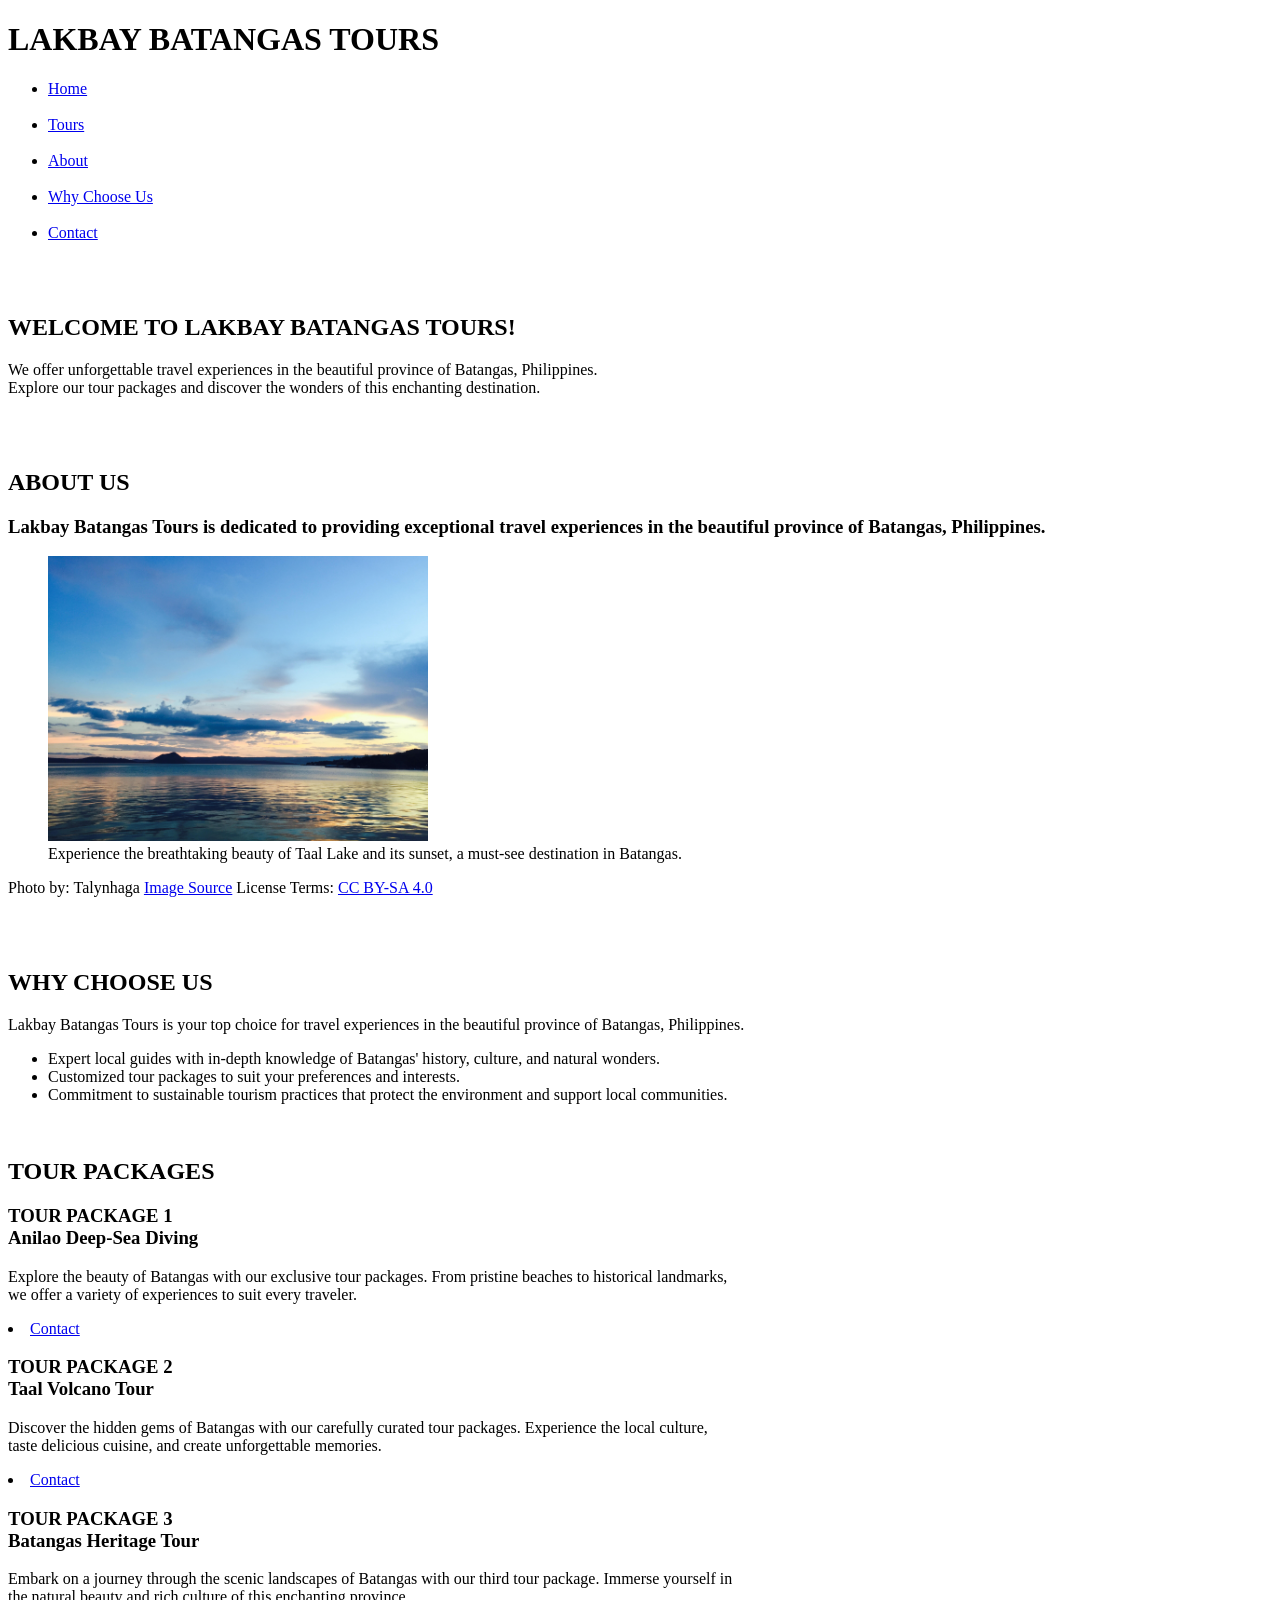
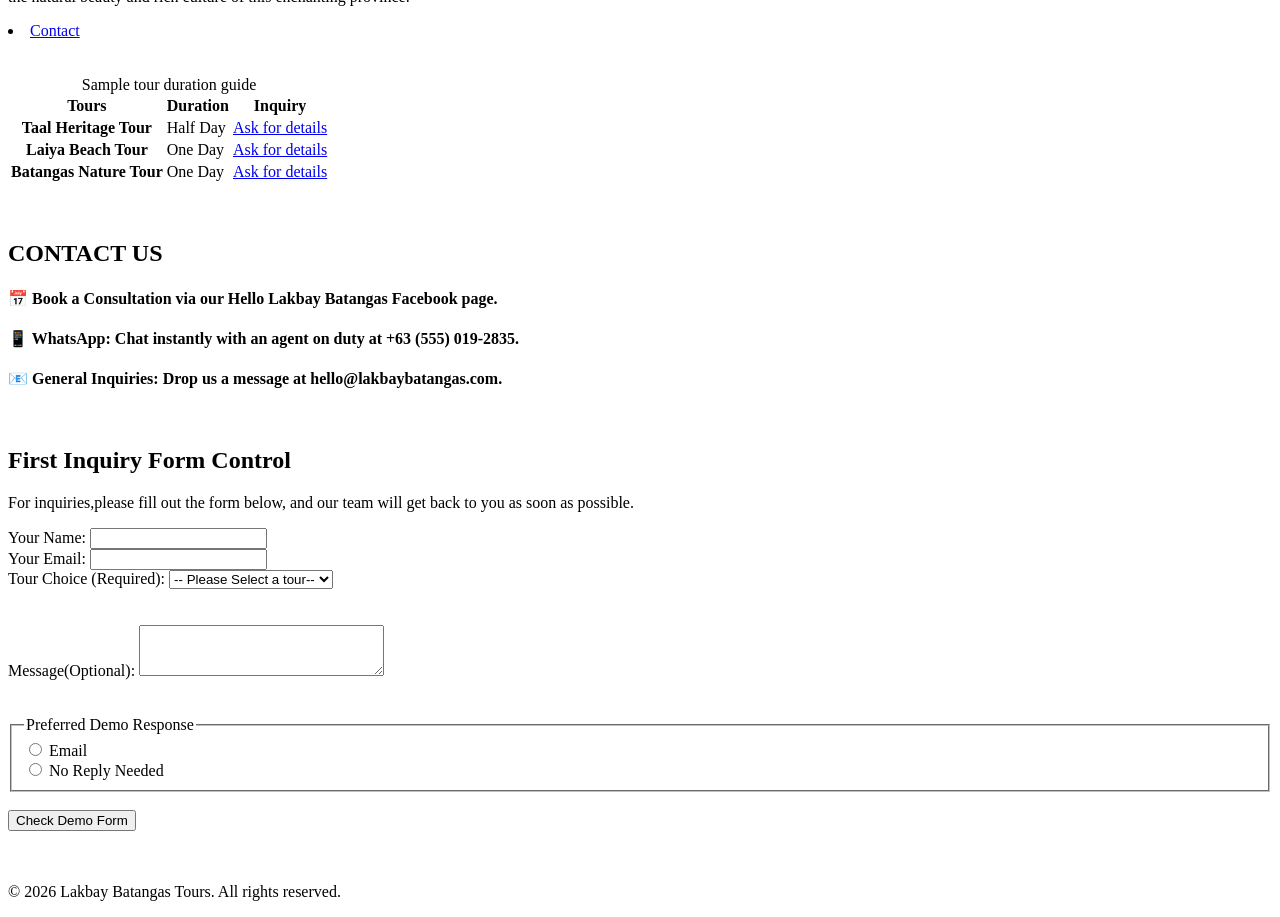
==== index.html @ c7f65179 "Updated" ====
<!doctype html>
<html lang="en">
<head>
    <meta charset="UTF-8">
    <meta name="viewport" content="width=device-width, initial-scale=1.0">
    <title>Lakbay Batangas Tours</title>
</head>
</html>


<!DOCTYPE html>
<header>
    <h1>LAKBAY BATANGAS TOURS</h1>
    <nav aria-label="Main navigation">
        <ul>
            <li><a href="#home">Home</a></li>
            <br>
            <li><a href="#packages">Tours</a></li>
            <br>
            <li><a href="#about">About</a></li>
            <br>
            <li><a href="#why">Why Choose Us</a></li>
            <br>
            <li><a href="#contact">Contact</a></li>
        </ul>
    </nav> 
</header>

<br>
<br>

<section id="home">
    <h2>WELCOME TO LAKBAY BATANGAS TOURS!</h2>
    <p> We offer unforgettable travel experiences in the beautiful province of Batangas, Philippines. <br> Explore our tour packages and discover the wonders of this enchanting destination.</p>
<br>
<br>
<section id="about">
    <h2>ABOUT US</h2>
    <h3>Lakbay Batangas Tours is dedicated to providing exceptional travel experiences in the beautiful province of Batangas, Philippines.</h3>


<figure>

    <img src="assets/taal-lake.jpg" alt="Taal-Lake at Sunset" width="380" height="285">
    <figcaption>Experience the breathtaking beauty of Taal Lake and its sunset, a must-see destination in Batangas.</figcaption>

</figure>

    <p>

        Photo by: Talynhaga <a href="https://commons.wikimedia.org/wiki/File:Taal_Lake.jpg">Image Source</a>
        License Terms: <a href="https://creativecommons.org/licenses/by-sa/4.0/deed.en">CC BY-SA 4.0</a>

    </p>


</section>
<br>
<br>

<section id="why">
    <h2>WHY CHOOSE US</h2>
    <p>Lakbay Batangas Tours is your top choice for travel experiences in the beautiful province of Batangas, Philippines.<br>
        <ul>
            <li>Expert local guides with in-depth knowledge of Batangas' history, culture, and natural wonders.</li>
            <li>Customized tour packages to suit your preferences and interests.</li>
            <li>Commitment to sustainable tourism practices that protect the environment and support local communities.</li>
        </ul>
    </p>


</section>
<br>
<article id="packages">
        <h2>TOUR PACKAGES</h2>
        <section id="packages">
        <h3>TOUR PACKAGE 1 <br> Anilao Deep-Sea Diving</h3>
        <p>Explore the beauty of Batangas with our exclusive tour packages. From pristine beaches to historical landmarks, <br> we offer a variety of experiences to suit every traveler.</p>
        <li><a href="#contact">Contact</a></li>
    
</article>

<article id="packages">
        <h3>TOUR PACKAGE 2 <br> Taal Volcano Tour</h3>

        <p>Discover the hidden gems of Batangas with our carefully curated tour packages. Experience the local culture, <br>taste delicious cuisine, and create unforgettable memories.</p>
        <li><a href="#contact">Contact</a></li>
</article>
    
<article id="packages">
    <h3>TOUR PACKAGE 3 <br> Batangas Heritage Tour</h3>
    <p>Embark on a journey through the scenic landscapes of Batangas with our third tour package. Immerse yourself in <br>the natural beauty and rich culture of this enchanting province.</p>
    <li><a href="#contact">Contact</a></li>  
</article>

<br>
<br>

<table>  
    <caption>Sample tour duration guide</caption> 
<thead>
    <tr>
        <th scope="col"> Tours </th>
        <th scope="col"> Duration </th>
        <th scope="col"> Inquiry </th>
    </tr>

</thead>

<tbody>

    <tr>
        <th scope="row"> Taal Heritage Tour </th>
        <td> Half Day </td>
        <td> <a href="#contact">Ask for details</a></td>
    </tr>

    <tr>
        <th scope="row"> Laiya Beach Tour </th>
        <td> One Day </td>
        <td> <a href="#contact">Ask for details</a></td>
    </tr>

    <tr>
        <th scope="row"> Batangas Nature Tour </th>
        <td> One Day </td>
        <td> <a href="#contact">Ask for details</a></td>
    </tr>

</tbody>

</table>

<br>
<br>

<section id="contact">
        <h2>CONTACT US</h2>
        <h4>📅 Book a Consultation via our Hello Lakbay Batangas Facebook page. </h4>
        <h4>📱 WhatsApp: Chat instantly with an agent on duty at +63 (555) 019-2835.</h4>
        <h4>📧 General Inquiries: Drop us a message at hello@lakbaybatangas.com.</h4>

<br>
   
    <h2>First Inquiry Form Control</h2>
    <p>For inquiries,please fill out the form below, and our team will get back to you as soon as possible.</p> 

<form action="#contact" method="get">
    <label for="vistor-name">Your Name:</label>
    <input id="vistor-name" type="text" name="vistor_name">
<br>

    <label for="visitor-email">Your Email:</label>
    <input id="visitor-email" type="email" name="visitor_email">    

</form>

    <label for="Tour (Required)">Tour Choice (Required): </label>

<select id="Tour (Required)" name="Choice (Required)">
        <option value="">-- Please Select a tour--</option>
        <option value="Taal Heritage Tour">Anilao Deep-Sea Diving</option>
        <option value="Taal Volcano Tour">Taal Volcano Tour</option>
        <option value="Batangas Heritage Tour">Batangas Heritage Tour</option>
</select>
</section>

<br>
<br>

<label for="message (optional)">Message(Optional):</label>
<textarea id="message (optional)" name="message" rows="3" cols="28"></textarea>

<br>
<br>
<br>

 <form>
    <fieldset>
            <legend>Preferred Demo Response</legend>
            <input type="radio" id="email" name="response" value="email">
            <label for="email">Email</label><br>
            
            <input type="radio" id="No Reply Needed" name="response" value="No Reply Needed">
            <label for="No Reply Needed">No Reply Needed</label>
          
    </fieldset>
<br>
 <button type="submit">Check Demo Form</button>
    
</form>

<br>
<br>    


<footer>
        <p>&copy; 2026 Lakbay Batangas Tours. All rights reserved.</p>
</footer>
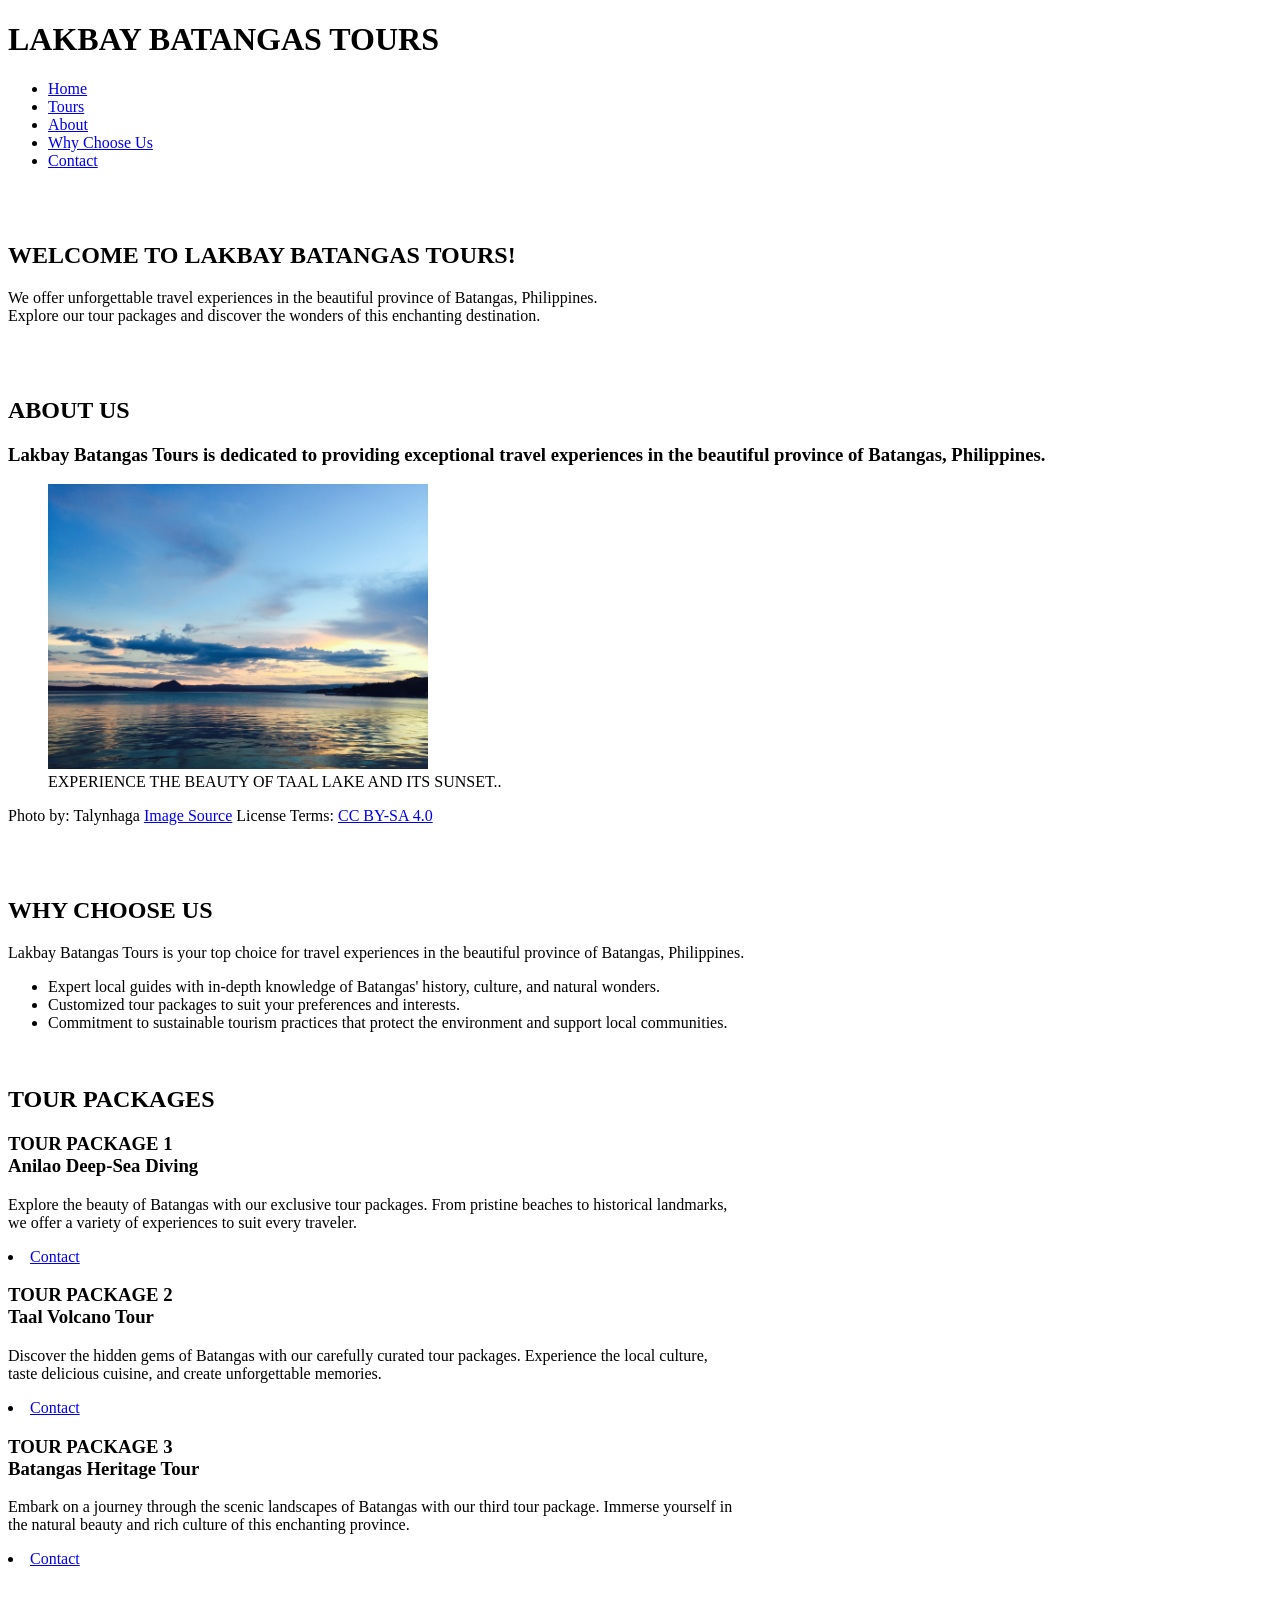
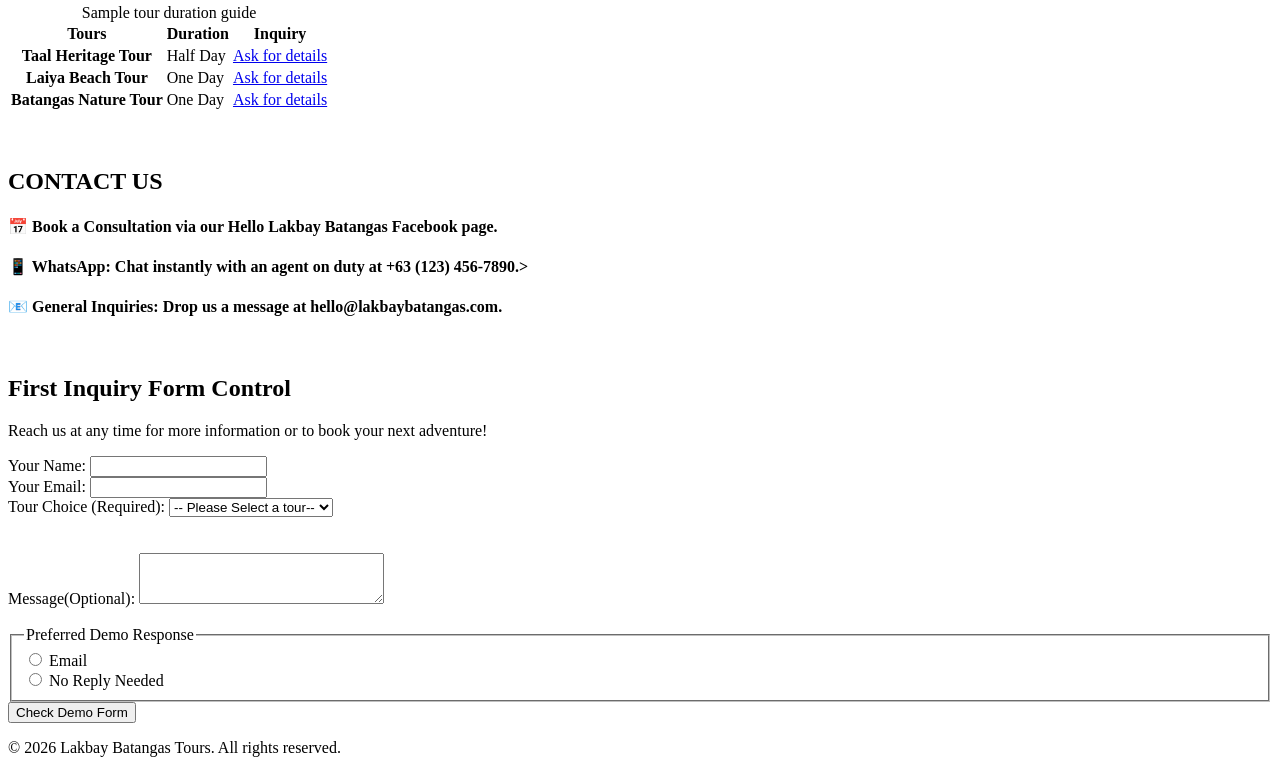
==== commit 4f9af08c: "Linked Css" ====
--- a/index.html
+++ b/index.html
@@ -4,6 +4,7 @@
     <meta charset="UTF-8">
     <meta name="viewport" content="width=device-width, initial-scale=1.0">
     <title>Lakbay Batangas Tours</title>
+     <link rel="stylesheet" href="css/styles.css">
 </head>
 </html>
 
@@ -14,43 +15,39 @@
     <nav aria-label="Main navigation">
         <ul>
             <li><a href="#home">Home</a></li>
-            <br>
             <li><a href="#packages">Tours</a></li>
-            <br>
             <li><a href="#about">About</a></li>
-            <br>
             <li><a href="#why">Why Choose Us</a></li>
-            <br>
             <li><a href="#contact">Contact</a></li>
         </ul>
     </nav> 
 </header>
 
+
 <br>
 <br>
+
 
 <section id="home">
     <h2>WELCOME TO LAKBAY BATANGAS TOURS!</h2>
     <p> We offer unforgettable travel experiences in the beautiful province of Batangas, Philippines. <br> Explore our tour packages and discover the wonders of this enchanting destination.</p>
 <br>
 <br>
+
 <section id="about">
     <h2>ABOUT US</h2>
     <h3>Lakbay Batangas Tours is dedicated to providing exceptional travel experiences in the beautiful province of Batangas, Philippines.</h3>
 
-
 <figure>
 
     <img src="assets/taal-lake.jpg" alt="Taal-Lake at Sunset" width="380" height="285">
-    <figcaption>Experience the breathtaking beauty of Taal Lake and its sunset, a must-see destination in Batangas.</figcaption>
+    <figcaption>EXPERIENCE THE BEAUTY OF TAAL LAKE AND ITS SUNSET..</figcaption>
 
 </figure>
 
     <p>
-
         Photo by: Talynhaga <a href="https://commons.wikimedia.org/wiki/File:Taal_Lake.jpg">Image Source</a>
         License Terms: <a href="https://creativecommons.org/licenses/by-sa/4.0/deed.en">CC BY-SA 4.0</a>
-
     </p>
 
 
@@ -71,6 +68,7 @@
 
 </section>
 <br>
+
 <article id="packages">
         <h2>TOUR PACKAGES</h2>
         <section id="packages">
@@ -137,13 +135,13 @@
 <section id="contact">
         <h2>CONTACT US</h2>
         <h4>📅 Book a Consultation via our Hello Lakbay Batangas Facebook page. </h4>
-        <h4>📱 WhatsApp: Chat instantly with an agent on duty at +63 (555) 019-2835.</h4>
+        <h4>📱 WhatsApp: Chat instantly with an agent on duty at +63 (123) 456-7890.></h4>
         <h4>📧 General Inquiries: Drop us a message at hello@lakbaybatangas.com.</h4>
 
 <br>
    
     <h2>First Inquiry Form Control</h2>
-    <p>For inquiries,please fill out the form below, and our team will get back to you as soon as possible.</p> 
+    <p>Reach us at any time for more information or to book your next adventure!</p> 
 
 <form action="#contact" method="get">
     <label for="vistor-name">Your Name:</label>
@@ -173,9 +171,9 @@
 
 <br>
 <br>
-<br>
 
  <form>
+
     <fieldset>
             <legend>Preferred Demo Response</legend>
             <input type="radio" id="email" name="response" value="email">
@@ -185,17 +183,11 @@
             <label for="No Reply Needed">No Reply Needed</label>
           
     </fieldset>
-<br>
- <button type="submit">Check Demo Form</button>
+            <button type="submit">Check Demo Form</button>
     
 </form>
 
-<br>
-<br>    
-
 
 <footer>
-        <p>&copy; 2026 Lakbay Batangas Tours. All rights reserved.</p>
-</footer>
-
-
+        <p>© 2026 Lakbay Batangas Tours. All rights reserved.</p>
+</footer>
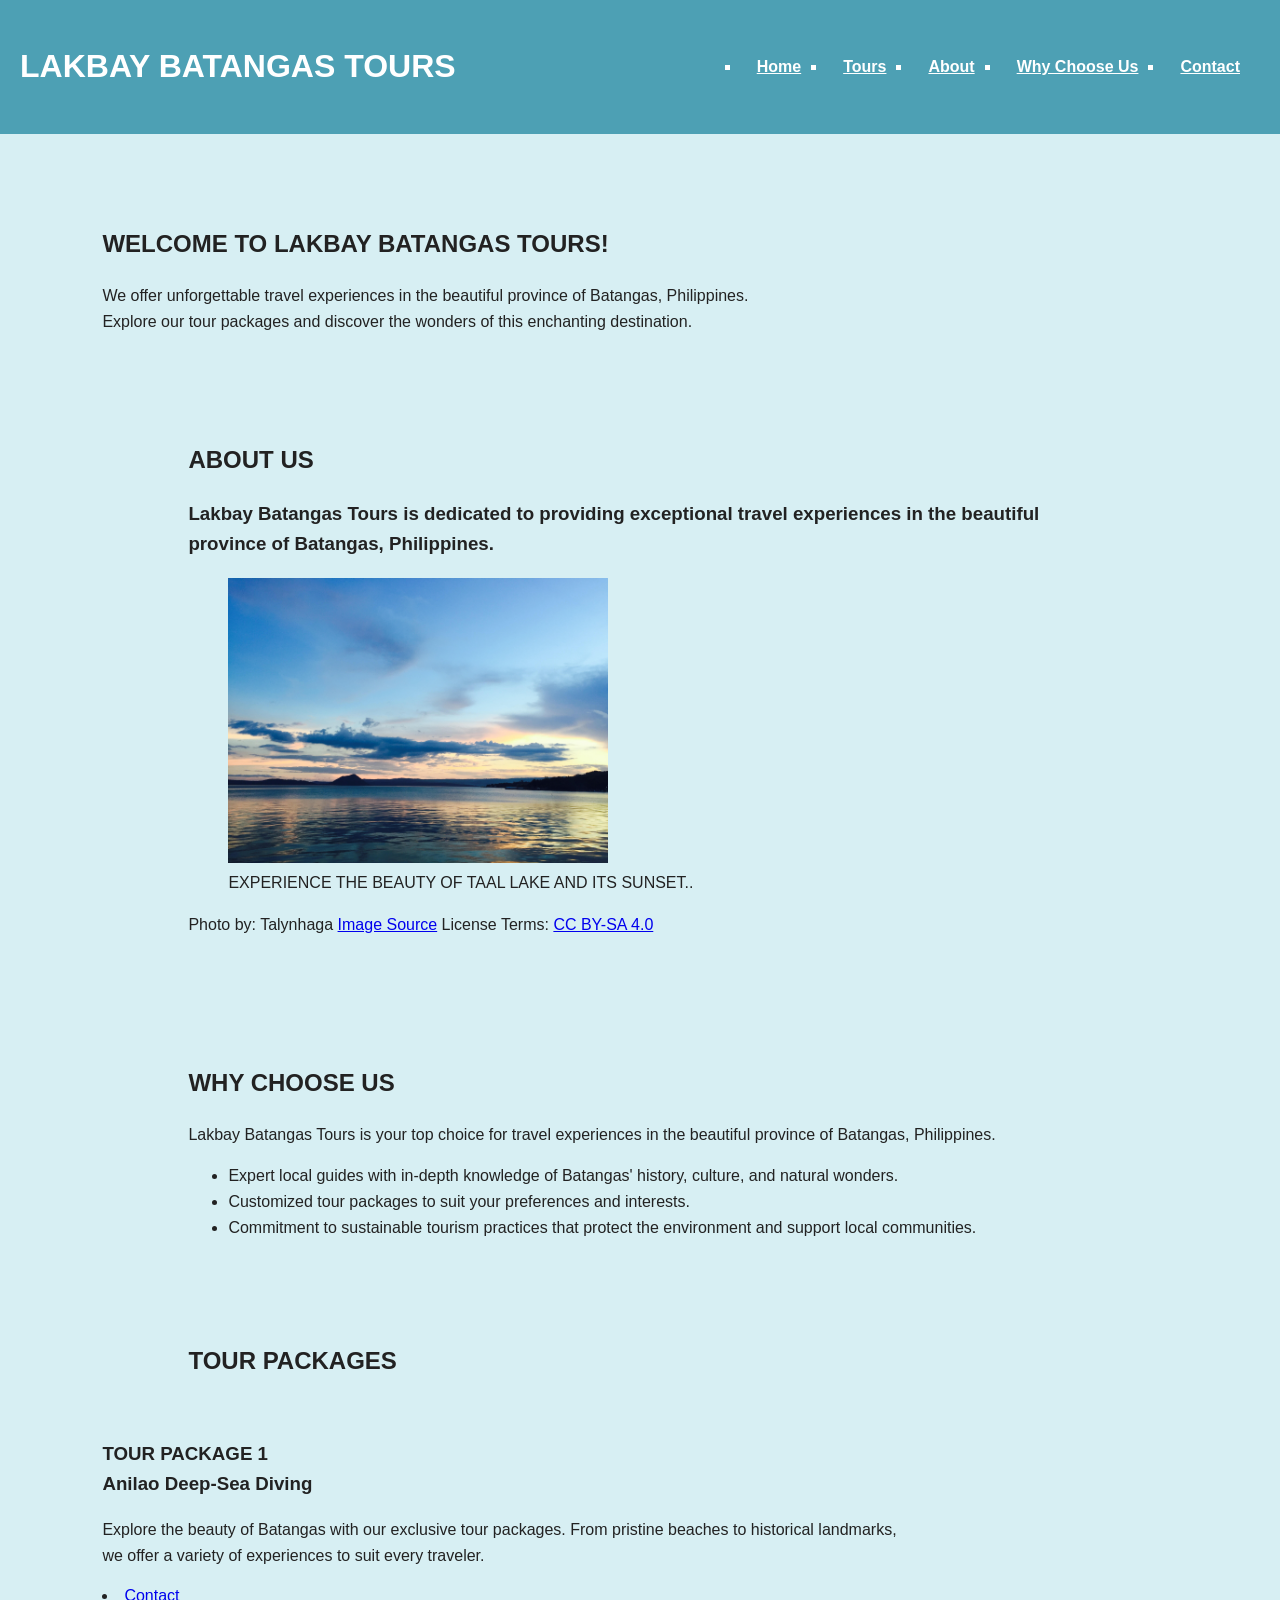
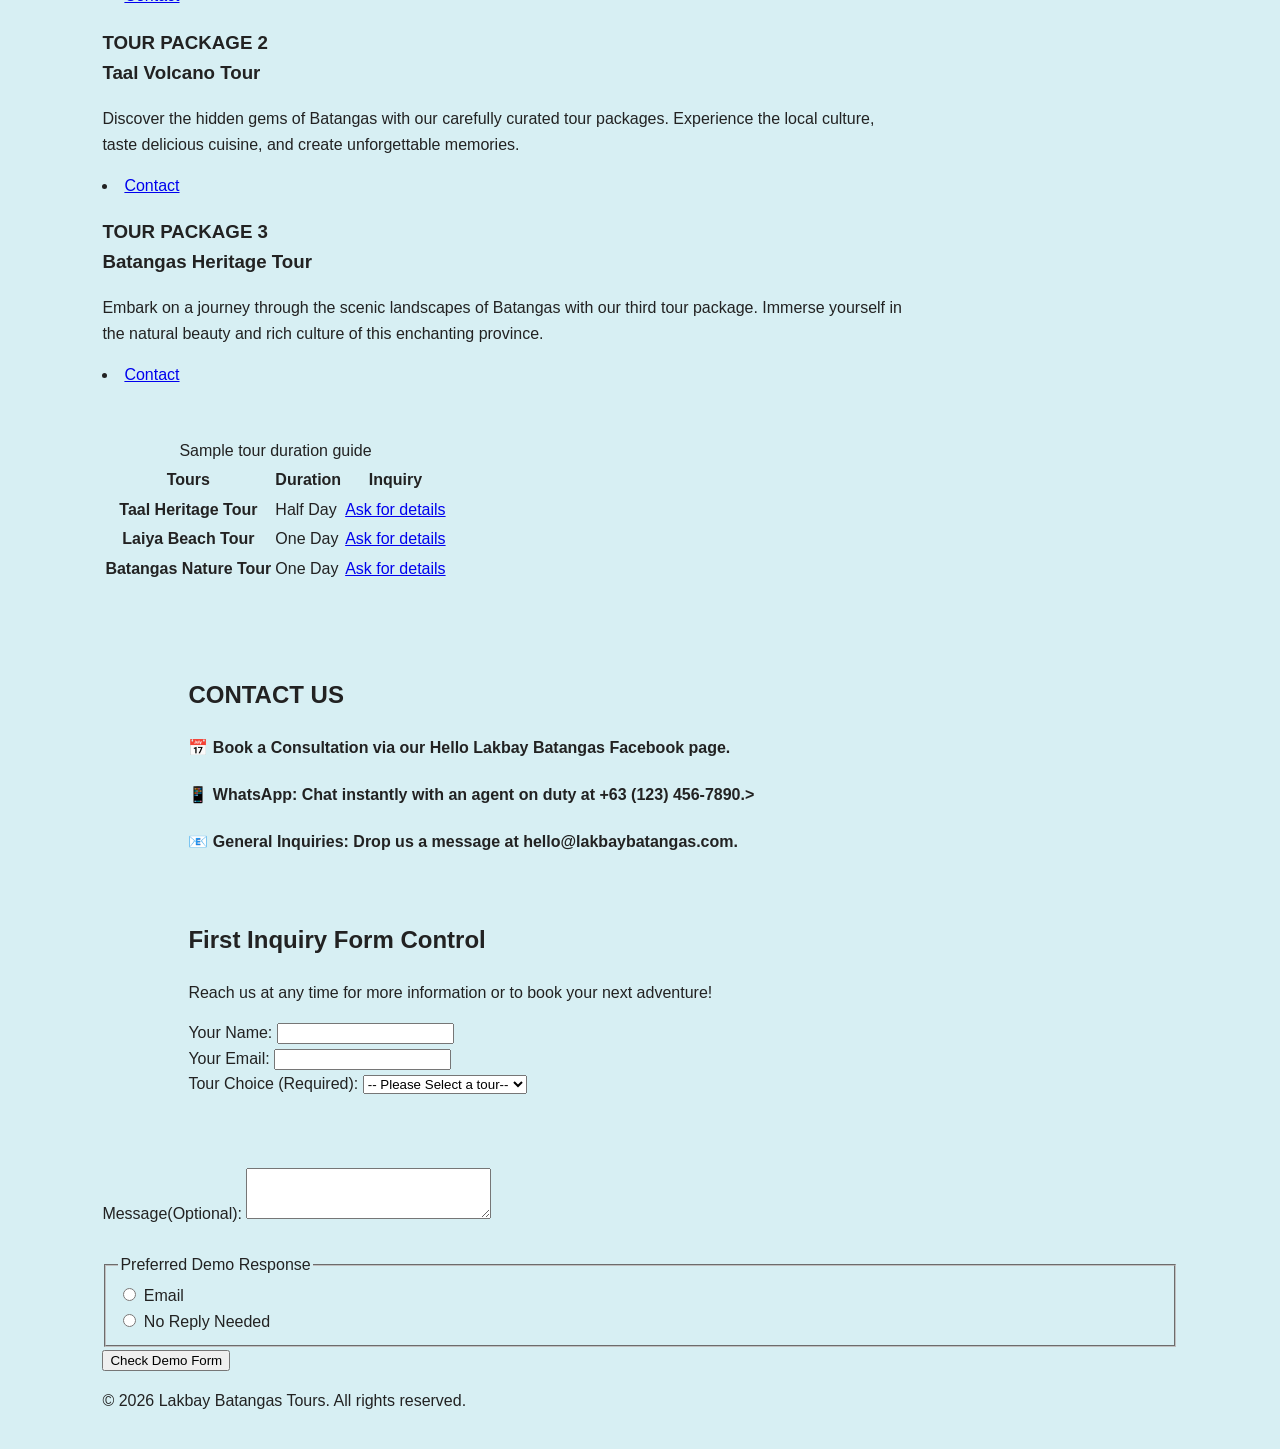
==== commit c9275961: "Reference appearance" ====
--- a/index.html
+++ b/index.html
@@ -4,7 +4,7 @@
     <meta charset="UTF-8">
     <meta name="viewport" content="width=device-width, initial-scale=1.0">
     <title>Lakbay Batangas Tours</title>
-     <link rel="stylesheet" href="css/styles.css">
+     <link rel="stylesheet" href="css/style.css">
 </head>
 </html>
 
@@ -40,7 +40,7 @@
 
 <figure>
 
-    <img src="assets/taal-lake.jpg" alt="Taal-Lake at Sunset" width="380" height="285">
+    <img src="assets/images/taal-lake.jpg" alt="Taal-Lake at Sunset" width="380" height="285">
     <figcaption>EXPERIENCE THE BEAUTY OF TAAL LAKE AND ITS SUNSET..</figcaption>
 
 </figure>
@@ -69,9 +69,11 @@
 </section>
 <br>
 
-<article id="packages">
+<section id="packages">
         <h2>TOUR PACKAGES</h2>
-        <section id="packages">
+</section>
+
+    <article id="packages"> 
         <h3>TOUR PACKAGE 1 <br> Anilao Deep-Sea Diving</h3>
         <p>Explore the beauty of Batangas with our exclusive tour packages. From pristine beaches to historical landmarks, <br> we offer a variety of experiences to suit every traveler.</p>
         <li><a href="#contact">Contact</a></li>
--- a/css/style.css
+++ b/css/style.css
@@ -0,0 +1,40 @@
+header {
+    background-color: #4da0b4;
+    color: white;
+    padding: 20px;
+    display: flex;
+    justify-content: space-between;
+    align-items: center;
+}
+nav a {
+    color: white;
+    text-decoration: line;
+    margin: 10px;
+    font-weight: bold;
+}
+nav a:hover {
+    color: black;
+}
+nav ul {
+    color:white
+    adding:p 0;
+    display: flex;
+    list-style: square inside;
+    margin: 0 10px;
+}
+
+body {
+    font-family: Arial, sans-serif;
+    background-color: rgb(215, 239, 243);
+    color: #222;
+    margin: 0;
+    padding: 0;
+    line-height: 1.6;
+}
+p {
+    font-size: 16px;
+    margin-bottom: 15px;
+}
+section {
+    padding: 20px 8%;
+}
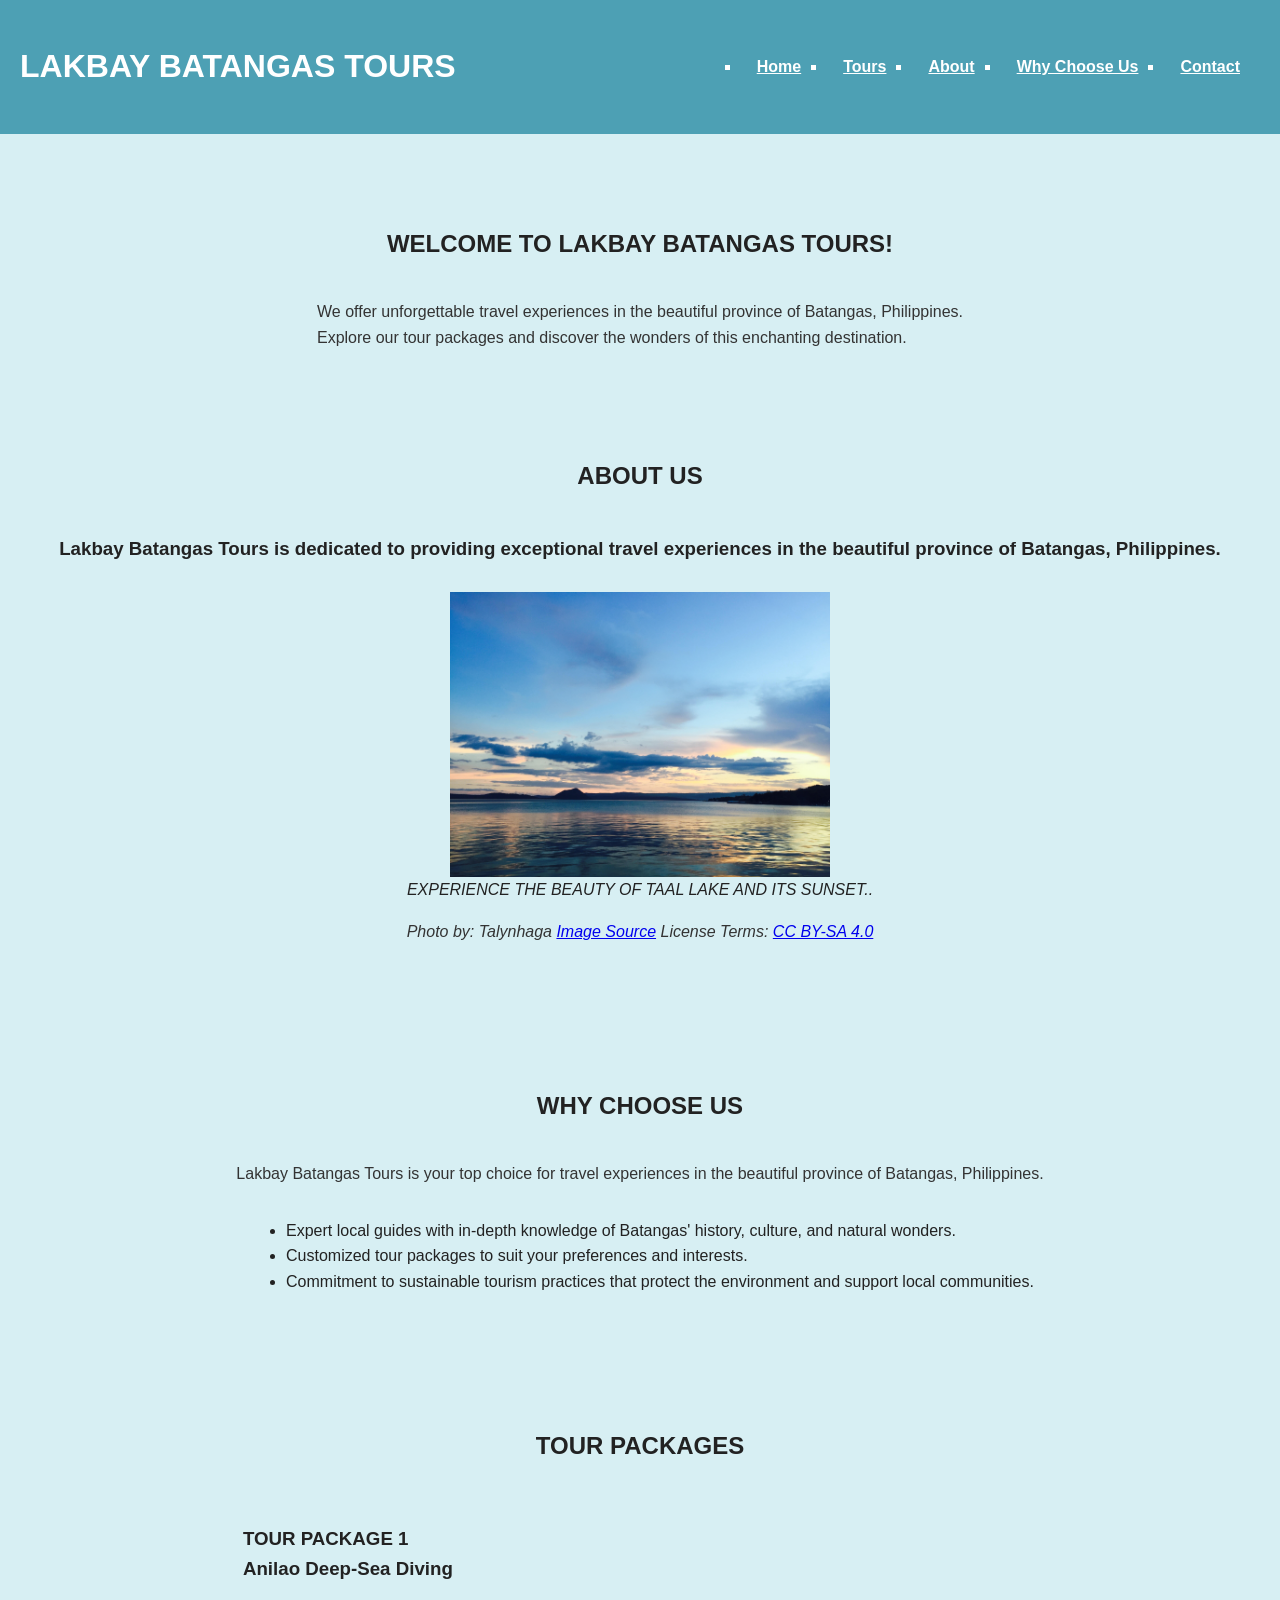
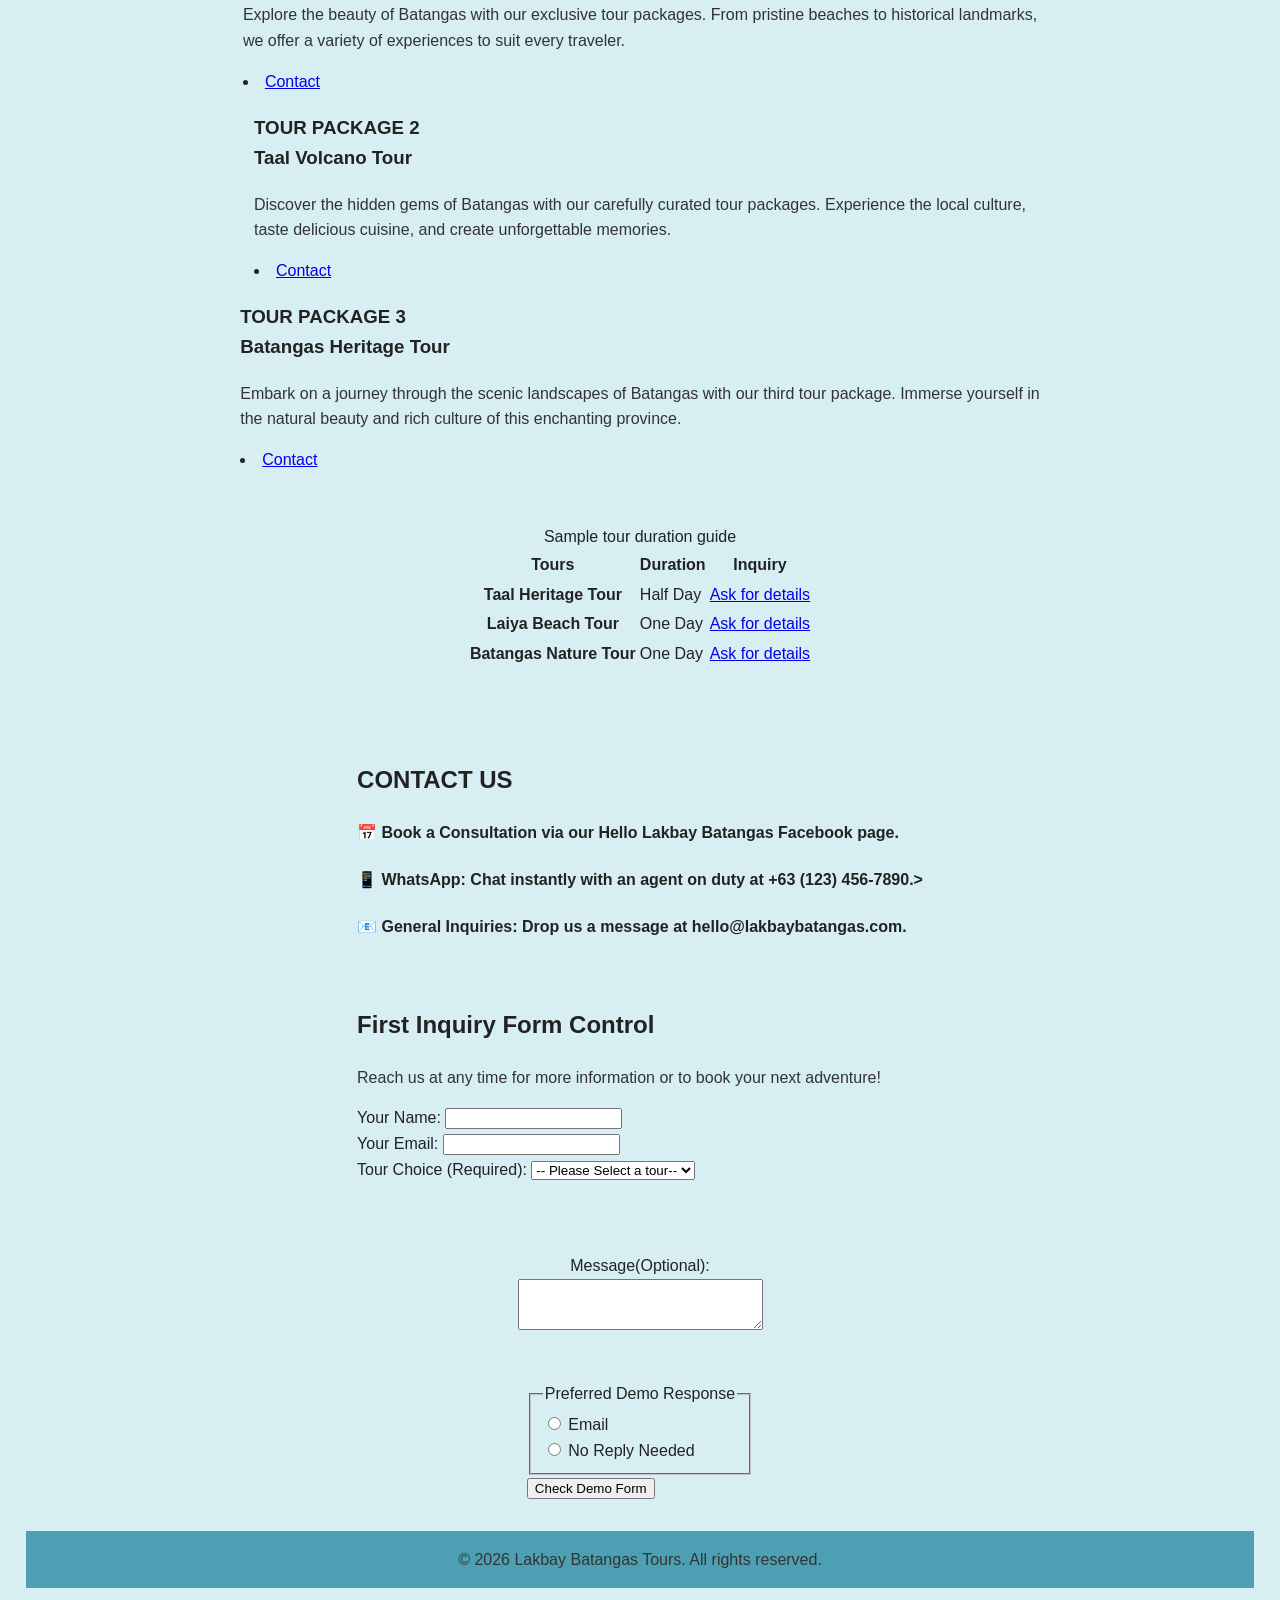
==== commit 7fbe7e5b: "added external css stylesheet" ====
--- a/index.html
+++ b/index.html
@@ -43,12 +43,13 @@
     <img src="assets/images/taal-lake.jpg" alt="Taal-Lake at Sunset" width="380" height="285">
     <figcaption>EXPERIENCE THE BEAUTY OF TAAL LAKE AND ITS SUNSET..</figcaption>
 
-</figure>
+
 
     <p>
         Photo by: Talynhaga <a href="https://commons.wikimedia.org/wiki/File:Taal_Lake.jpg">Image Source</a>
         License Terms: <a href="https://creativecommons.org/licenses/by-sa/4.0/deed.en">CC BY-SA 4.0</a>
     </p>
+</figure>
 
 
 </section>
--- a/css/style.css
+++ b/css/style.css
@@ -17,7 +17,7 @@
 }
 nav ul {
     color:white
-    adding:p 0;
+    adding:0;
     display: flex;
     list-style: square inside;
     margin: 0 10px;
@@ -32,9 +32,50 @@
     line-height: 1.6;
 }
 p {
+    color: #333;
     font-size: 16px;
     margin-bottom: 15px;
 }
+section#home {
+    align-items: center;
+    display: flex;
+    flex-direction: column;
+    justify-content: center;
+}
+
+section#about {
+    align-items: center;
+    display: flex;
+    flex-direction: column;
+    justify-content: center;
+}
+
+section#why {
+    align-items: center;
+    display: flex;
+    flex-direction: column;
+    justify-content: center;
+}
+img {
+    display: block;
+    margin: 0 auto;
+    width: 380px;
+    max-width: 100%;
+
+}
+figure {
+    text-align: center;
+    font-style: italic;
+    margin-top: 10px;
+}
 section {
-    padding: 20px 8%;
+    padding: 20px 2%;
 }
+
+footer {
+    margin-top: 30px;
+    background-color: #4da0b4;
+    color: white;
+    text-align: center;
+    width: 100%;
+}
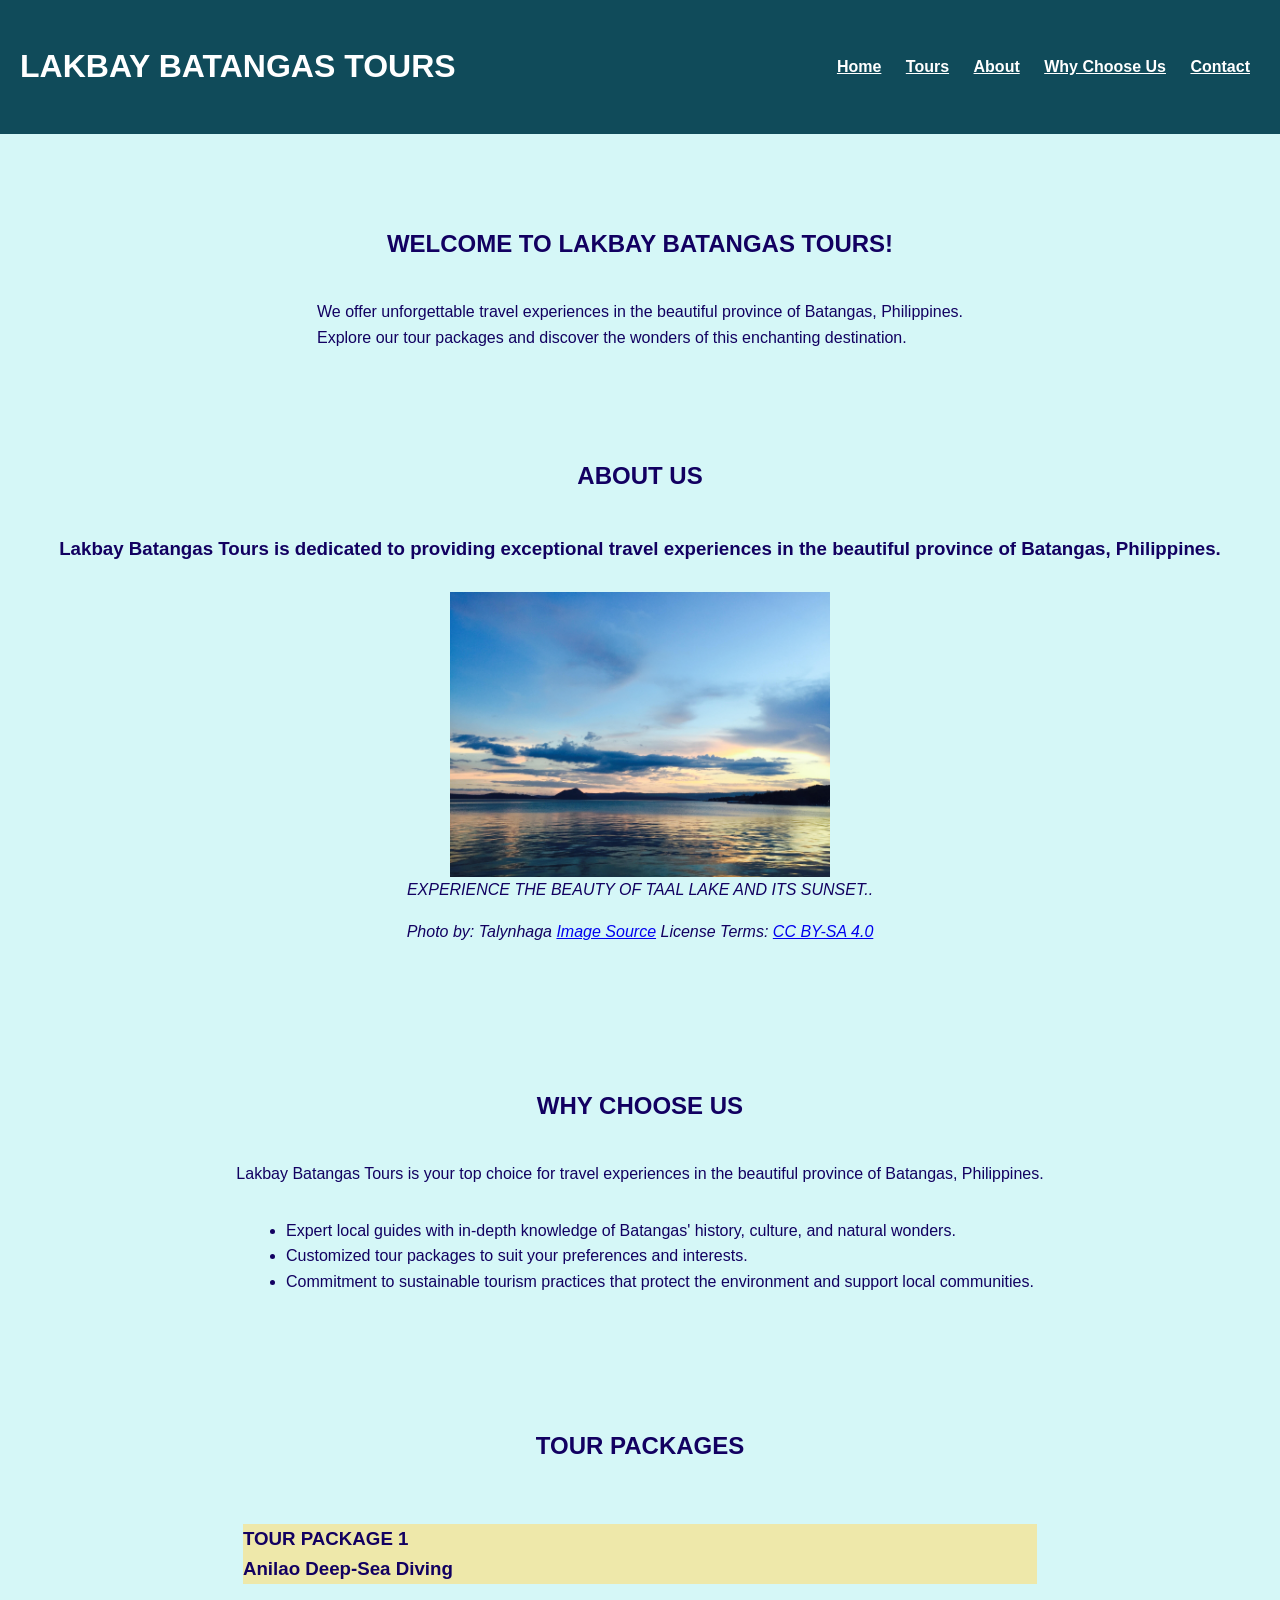
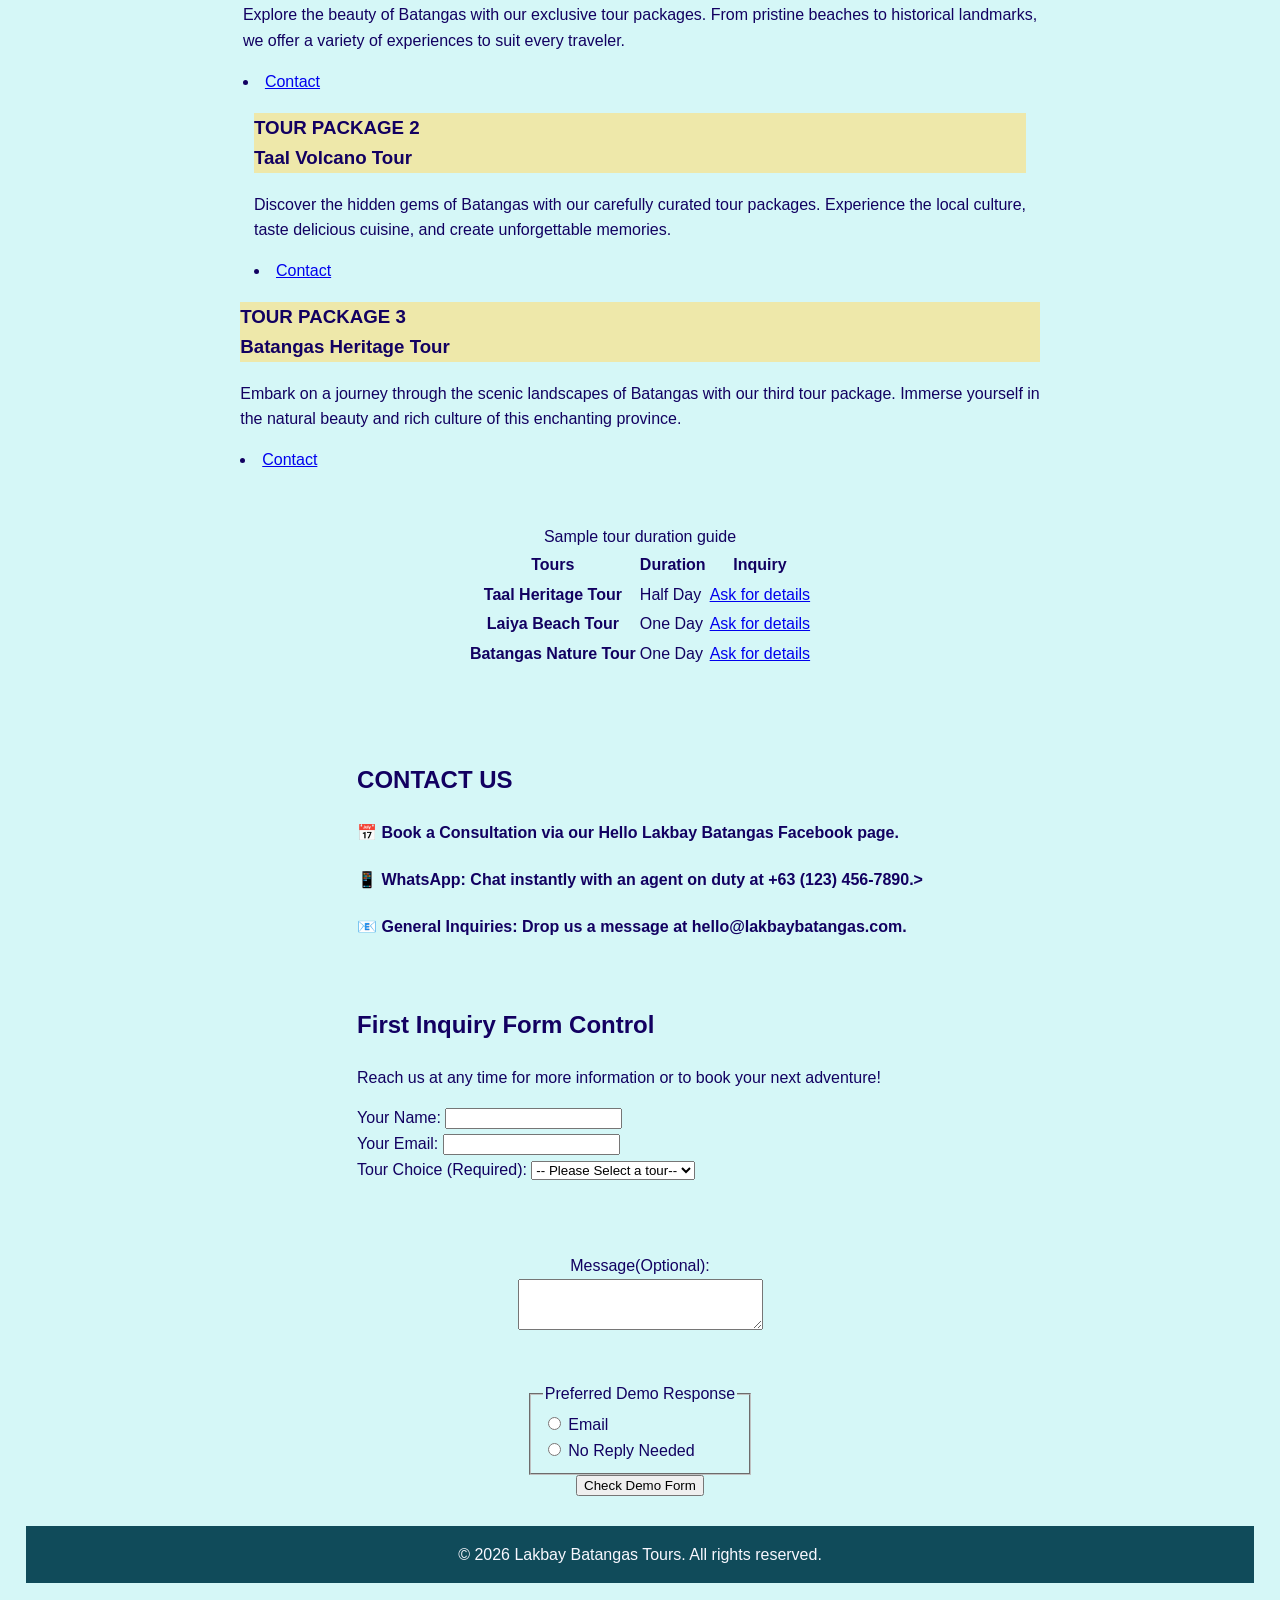
==== commit 17b58096: "improved css readable and color" ====
--- a/index.html
+++ b/index.html
@@ -13,13 +13,13 @@
 <header>
     <h1>LAKBAY BATANGAS TOURS</h1>
     <nav aria-label="Main navigation">
-        <ul>
-            <li><a href="#home">Home</a></li>
-            <li><a href="#packages">Tours</a></li>
-            <li><a href="#about">About</a></li>
-            <li><a href="#why">Why Choose Us</a></li>
-            <li><a href="#contact">Contact</a></li>
-        </ul>
+        
+            <a href="#home">Home</a>
+            <a href="#packages">Tours</a>
+            <a href="#about">About</a>
+            <a href="#why">Why Choose Us</a>
+            <a href="#contact">Contact</a>
+    
     </nav> 
 </header>
 
@@ -153,8 +153,7 @@
 
     <label for="visitor-email">Your Email:</label>
     <input id="visitor-email" type="email" name="visitor_email">    
-
-</form>
+<br>
 
     <label for="Tour (Required)">Tour Choice (Required): </label>
 
@@ -175,7 +174,6 @@
 <br>
 <br>
 
- <form>
 
     <fieldset>
             <legend>Preferred Demo Response</legend>
--- a/css/style.css
+++ b/css/style.css
@@ -1,5 +1,5 @@
 header {
-    background-color: #4da0b4;
+    background-color: #104b5a;
     color: white;
     padding: 20px;
     display: flex;
@@ -16,23 +16,29 @@
     color: black;
 }
 nav ul {
-    color:white
-    adding:0;
+    color: white;
+    padding: 0;
     display: flex;
     list-style: square inside;
     margin: 0 10px;
 }
+nav ul:hover {
+    color: black;
+
+}
 
 body {
+    background-color: rgb(213, 247, 247);
     font-family: Arial, sans-serif;
-    background-color: rgb(215, 239, 243);
-    color: #222;
+    color: #120061;
     margin: 0;
     padding: 0;
     line-height: 1.6;
 }
+    
+
 p {
-    color: #333;
+    color: #120061;
     font-size: 16px;
     margin-bottom: 15px;
 }
@@ -61,8 +67,9 @@
     margin: 0 auto;
     width: 380px;
     max-width: 100%;
+}
 
-}
+
 figure {
     text-align: center;
     font-style: italic;
@@ -72,10 +79,29 @@
     padding: 20px 2%;
 }
 
+
 footer {
     margin-top: 30px;
-    background-color: #4da0b4;
-    color: white;
+    background-color: #104b5a;
+    color: rgb(255, 253, 253);
     text-align: center;
     width: 100%;
+}
+footer p {
+    color: ghostwhite;
+}
+article h3 {
+background-color: palegoldenrod;
+
+}
+
+
+:focus-visible {
+    outline: 2px solid #04eff7;
+    outline-offset: 3px;
+    background-color: rgb(145, 230, 252);
+}
+
+a:hover {
+    color:black
 }
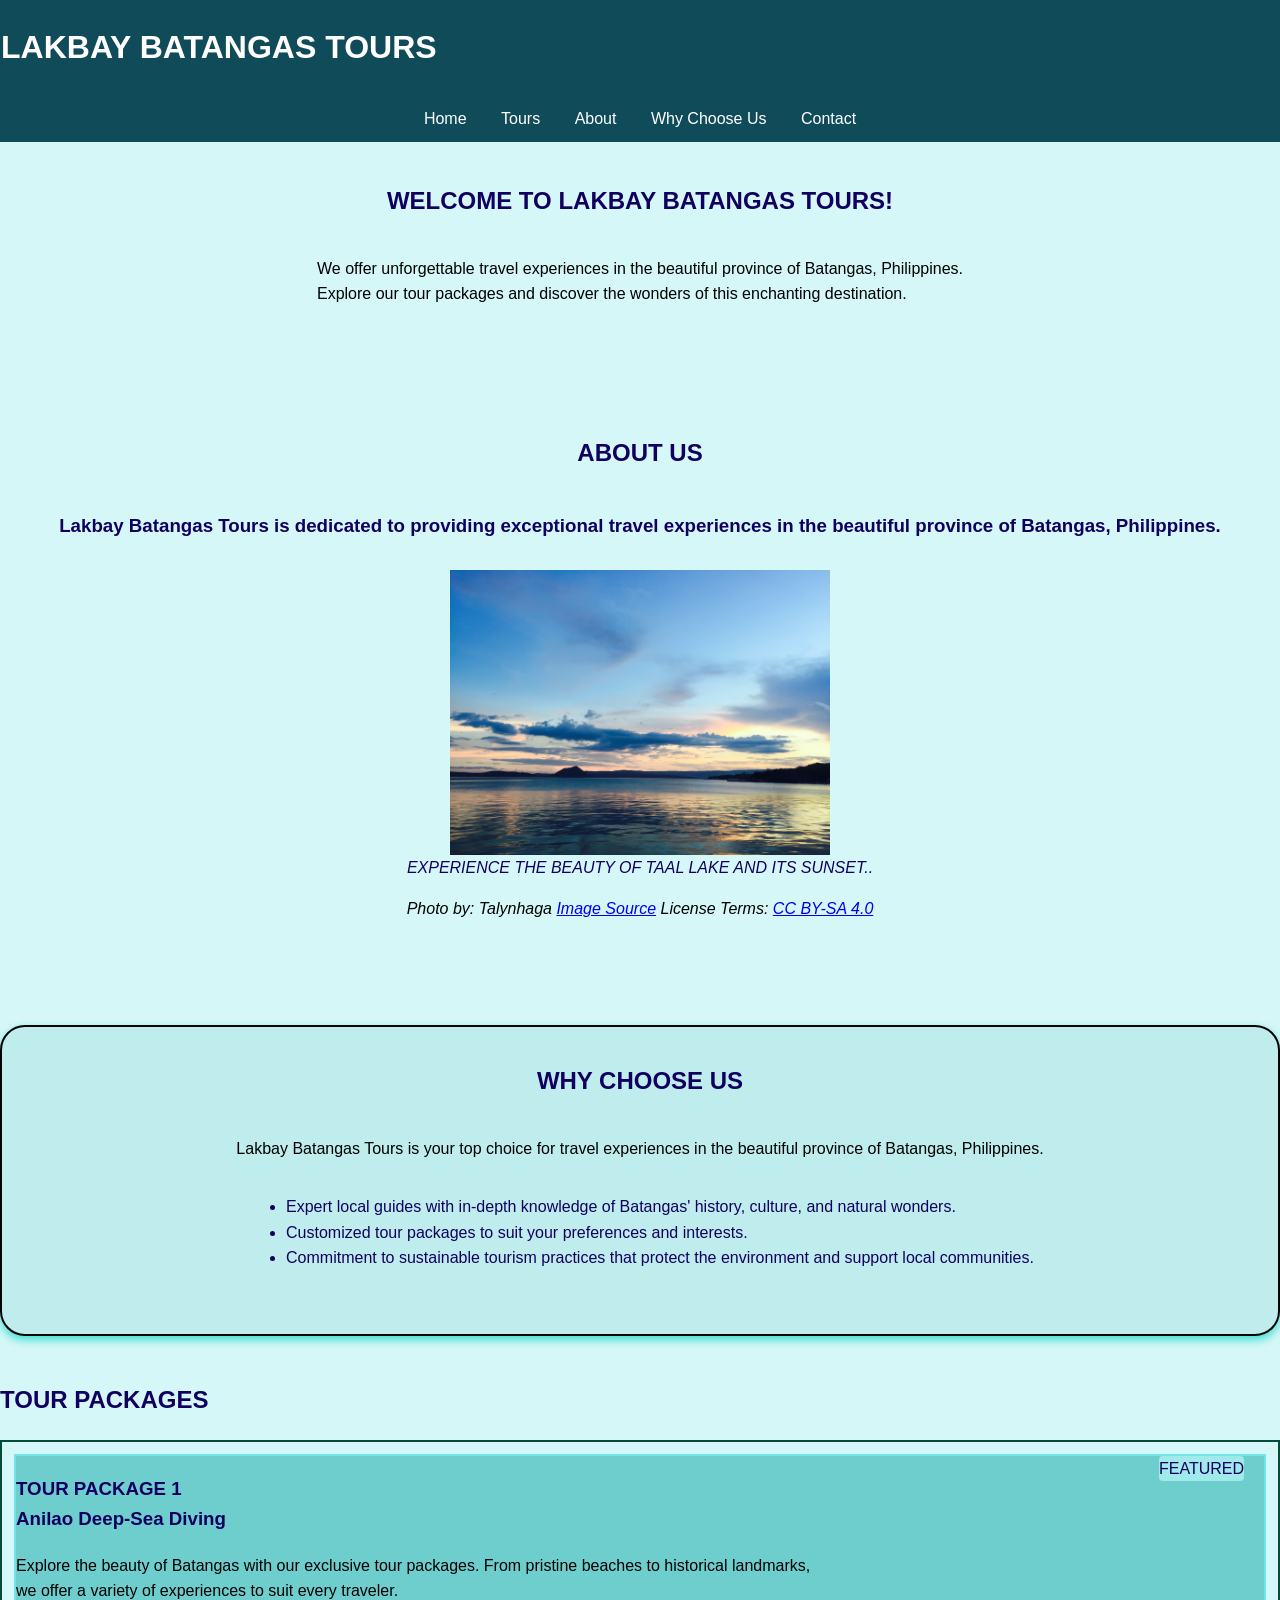
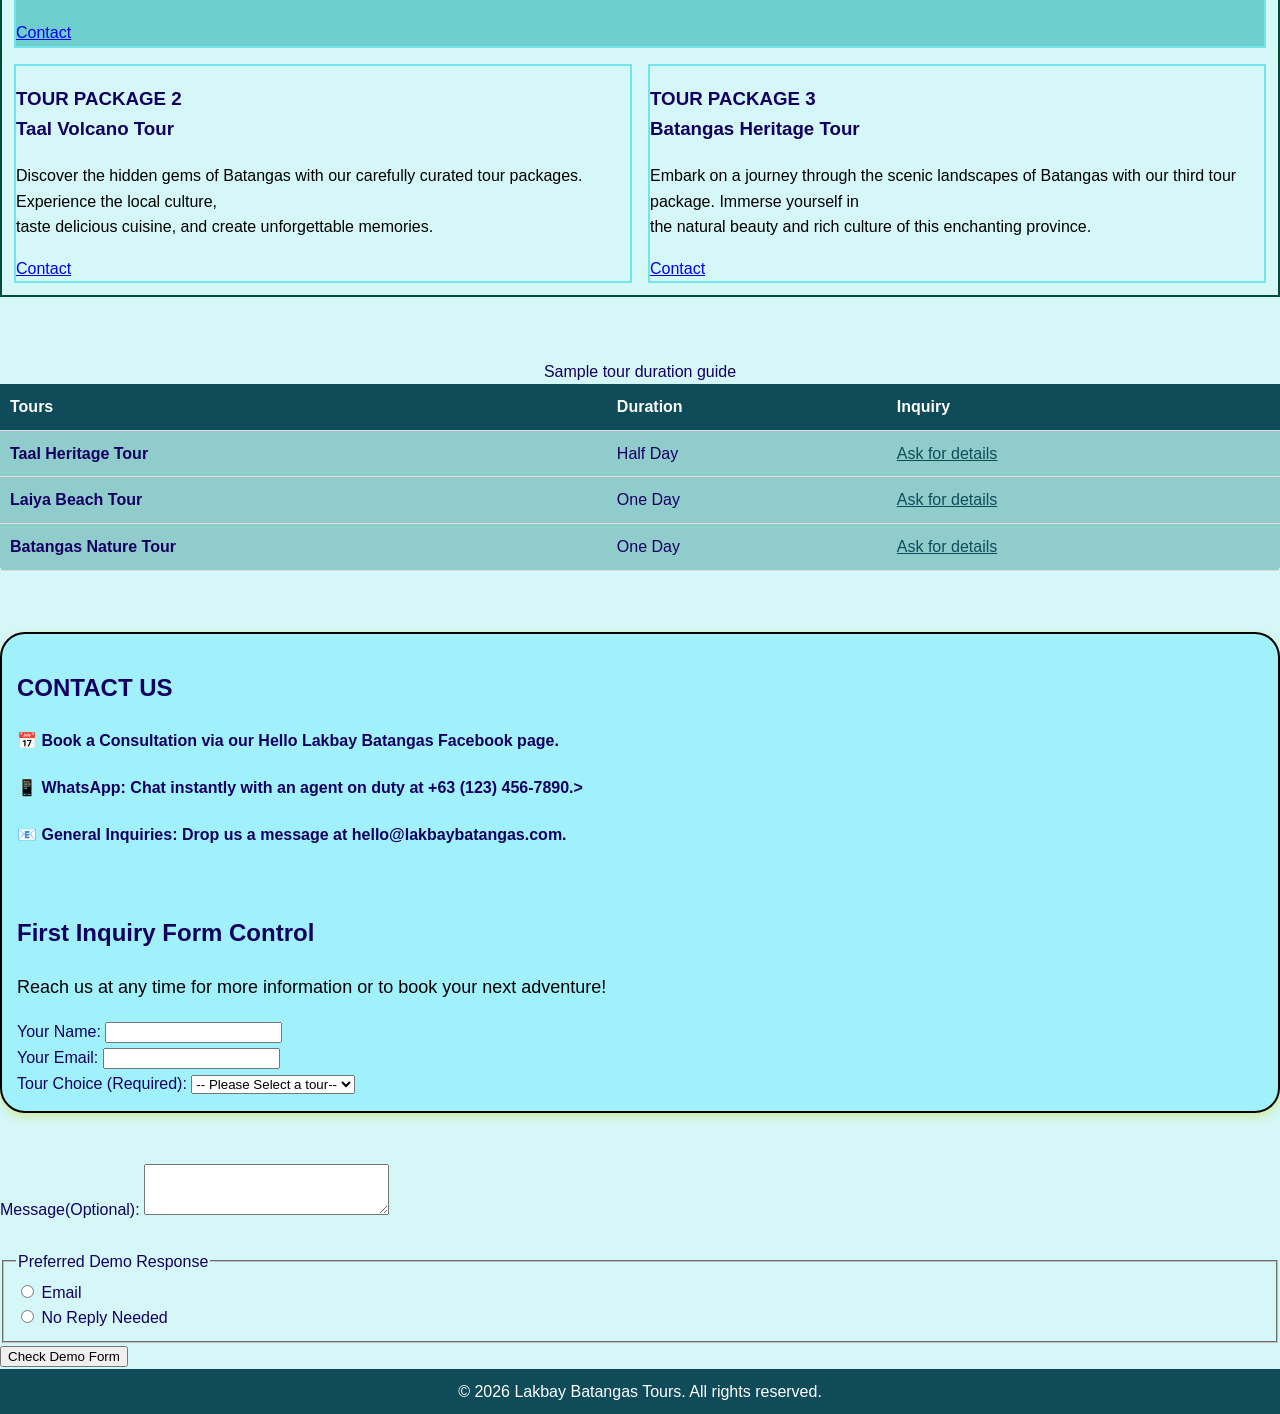
==== commit 1d69a7ee: "Final Output" ====
--- a/index.html
+++ b/index.html
@@ -6,31 +6,27 @@
     <title>Lakbay Batangas Tours</title>
      <link rel="stylesheet" href="css/style.css">
 </head>
-</html>
 
 
 <!DOCTYPE html>
-<header>
+
+<div id="header">
     <h1>LAKBAY BATANGAS TOURS</h1>
-    <nav aria-label="Main navigation">
-        
+</div>
+   <nav aria-label="Main navigation" id="main-navigation">
             <a href="#home">Home</a>
             <a href="#packages">Tours</a>
             <a href="#about">About</a>
             <a href="#why">Why Choose Us</a>
             <a href="#contact">Contact</a>
+    </nav>
+
+<body>
     
-    </nav> 
-</header>
-
-
-<br>
-<br>
-
-
+ 
 <section id="home">
     <h2>WELCOME TO LAKBAY BATANGAS TOURS!</h2>
-    <p> We offer unforgettable travel experiences in the beautiful province of Batangas, Philippines. <br> Explore our tour packages and discover the wonders of this enchanting destination.</p>
+    <p> We offer unforgettable travel experiences in the beautiful province of Batangas, Philippines. <br> Explore our tour packages and discover the wonders of this enchanting destination.</p></section>
 <br>
 <br>
 
@@ -39,19 +35,14 @@
     <h3>Lakbay Batangas Tours is dedicated to providing exceptional travel experiences in the beautiful province of Batangas, Philippines.</h3>
 
 <figure>
-
     <img src="assets/images/taal-lake.jpg" alt="Taal-Lake at Sunset" width="380" height="285">
     <figcaption>EXPERIENCE THE BEAUTY OF TAAL LAKE AND ITS SUNSET..</figcaption>
-
-
 
     <p>
         Photo by: Talynhaga <a href="https://commons.wikimedia.org/wiki/File:Taal_Lake.jpg">Image Source</a>
         License Terms: <a href="https://creativecommons.org/licenses/by-sa/4.0/deed.en">CC BY-SA 4.0</a>
     </p>
 </figure>
-
-
 </section>
 <br>
 <br>
@@ -65,34 +56,31 @@
             <li>Commitment to sustainable tourism practices that protect the environment and support local communities.</li>
         </ul>
     </p>
-
-
 </section>
 <br>
 
-<section id="packages">
+<article id="packages">
         <h2>TOUR PACKAGES</h2>
-</section>
-
-    <article id="packages"> 
+        <div class="container">
+       <article id="packages1" class="highlight">
         <h3>TOUR PACKAGE 1 <br> Anilao Deep-Sea Diving</h3>
         <p>Explore the beauty of Batangas with our exclusive tour packages. From pristine beaches to historical landmarks, <br> we offer a variety of experiences to suit every traveler.</p>
-        <li><a href="#contact">Contact</a></li>
-    
-</article>
-
-<article id="packages">
+        <a href="#contact">Contact</a>
+        <div id="featured">FEATURED</div>
+            </article>
+          
+<article id="packages1">
         <h3>TOUR PACKAGE 2 <br> Taal Volcano Tour</h3>
-
         <p>Discover the hidden gems of Batangas with our carefully curated tour packages. Experience the local culture, <br>taste delicious cuisine, and create unforgettable memories.</p>
-        <li><a href="#contact">Contact</a></li>
+        <a href="#contact">Contact</a>
 </article>
     
-<article id="packages">
+<article id="packages1">
     <h3>TOUR PACKAGE 3 <br> Batangas Heritage Tour</h3>
     <p>Embark on a journey through the scenic landscapes of Batangas with our third tour package. Immerse yourself in <br>the natural beauty and rich culture of this enchanting province.</p>
-    <li><a href="#contact">Contact</a></li>  
+    <a href="#contact">Contact</a>
 </article>
+</div>
 
 <br>
 <br>
@@ -168,11 +156,13 @@
 <br>
 <br>
 
+
 <label for="message (optional)">Message(Optional):</label>
 <textarea id="message (optional)" name="message" rows="3" cols="28"></textarea>
 
 <br>
 <br>
+
 
 
     <fieldset>
@@ -188,7 +178,9 @@
     
 </form>
 
-
-<footer>
-        <p>© 2026 Lakbay Batangas Tours. All rights reserved.</p>
-</footer>+</body>
+<footer style="text-align:center;">
+     © 2026 Lakbay Batangas Tours. All rights reserved.  
+ </footer>
+</html>
+</DOCTYPE>
--- a/css/style.css
+++ b/css/style.css
@@ -1,30 +1,20 @@
-header {
-    background-color: #104b5a;
-    color: white;
-    padding: 20px;
-    display: flex;
-    justify-content: space-between;
-    align-items: center;
+
+
+nav {
+  position: sticky;
+  background-color: #104b5a;
+  color: white;
+  z-index: 1000;
+  text-align: center;
 }
 nav a {
     color: white;
-    text-decoration: line;
-    margin: 10px;
-    font-weight: bold;
+    text-decoration: none;
+    padding: 10px 15px;
+    display: inline-block;
 }
 nav a:hover {
     color: black;
-}
-nav ul {
-    color: white;
-    padding: 0;
-    display: flex;
-    list-style: square inside;
-    margin: 0 10px;
-}
-nav ul:hover {
-    color: black;
-
 }
 
 body {
@@ -38,9 +28,9 @@
     
 
 p {
-    color: #120061;
+    color: #000000;
     font-size: 16px;
-    margin-bottom: 15px;
+
 }
 section#home {
     align-items: center;
@@ -69,7 +59,6 @@
     max-width: 100%;
 }
 
-
 figure {
     text-align: center;
     font-style: italic;
@@ -79,29 +68,105 @@
     padding: 20px 2%;
 }
 
+footer {
+    color: white;
+    text-align: center;
+    padding: 10px 0;
+    margin: 0;
+    background-color:#104b5a;
+}
 
-footer {
-    margin-top: 30px;
-    background-color: #104b5a;
-    color: rgb(255, 253, 253);
-    text-align: center;
+table {
     width: 100%;
+    margin: 10px 0;
+    border-radius: 5px;
+    background-color: #91cccc;
+    border-collapse: collapse;
 }
-footer p {
-    color: ghostwhite;
+
+th,
+td {
+    padding: 10px;
+    text-align: left;
+    border-bottom: 1px solid #ddd;
 }
-article h3 {
-background-color: palegoldenrod;
+thead {
+    background-color:#104b5a;
+    color: white;
+}
+table a {
+    color:#104b5a;
+}
+
+
+.container{
+  display: grid;
+  border: 2px solid #034d36;
+  padding: 12px;
+  flex-direction: row;
+  gap: 16px;
+  min-height: 180px;
+  justify-content: space-between;
+  align-items: center;
+  grid-template-columns: 1fr 1fr;
+  gap: 16px;
+}
+
+#packages1{
+    border: 2px solid #72e4ec;
+}
+
+.highlight{
+    position: relative;
+    background-color: #6ecece;
+    grid-column: span 2;
 
 }
 
 
-:focus-visible {
-    outline: 2px solid #04eff7;
-    outline-offset: 3px;
-    background-color: rgb(145, 230, 252);
+#featured {
+    position: absolute;
+    top: 0;
+    right: 20px;
+    background-color:rgb(160, 234, 236);
+    border-radius: 4px;
 }
 
-a:hover {
-    color:black
+#why {
+    padding:15px;
+    border:2px solid #010303;
+    background-color: #bfecec;
+    font-style: sans-serif;
+    border-radius: 25px;
+    box-shadow: 0 4px 8px rgba(23, 218, 202, 0.793);
+}
+
+#contact{
+    padding:15px;
+    border:2px solid #000000;
+    background-color: #a0f1fc;
+    font-style: sans-serif;
+    border-radius: 25px;
+    box-shadow: 0 4px 8px rgba(206, 235, 139, 0.793);
+
+}
+#contact p{
+    font-size: 18px;
+    line-height: 1.6;
+    color: #000000;
+}
+
+#main-navigation {
+    position: sticky;
+    top: 0;
+    background-color: #104b5a;
+    color: white;
+    z-index: 1000;
+    text-align: center;
+}
+
+#header {
+    background-color: #104b5a;
+    color: white;
+    border: 1px solid #104b5a;
 }
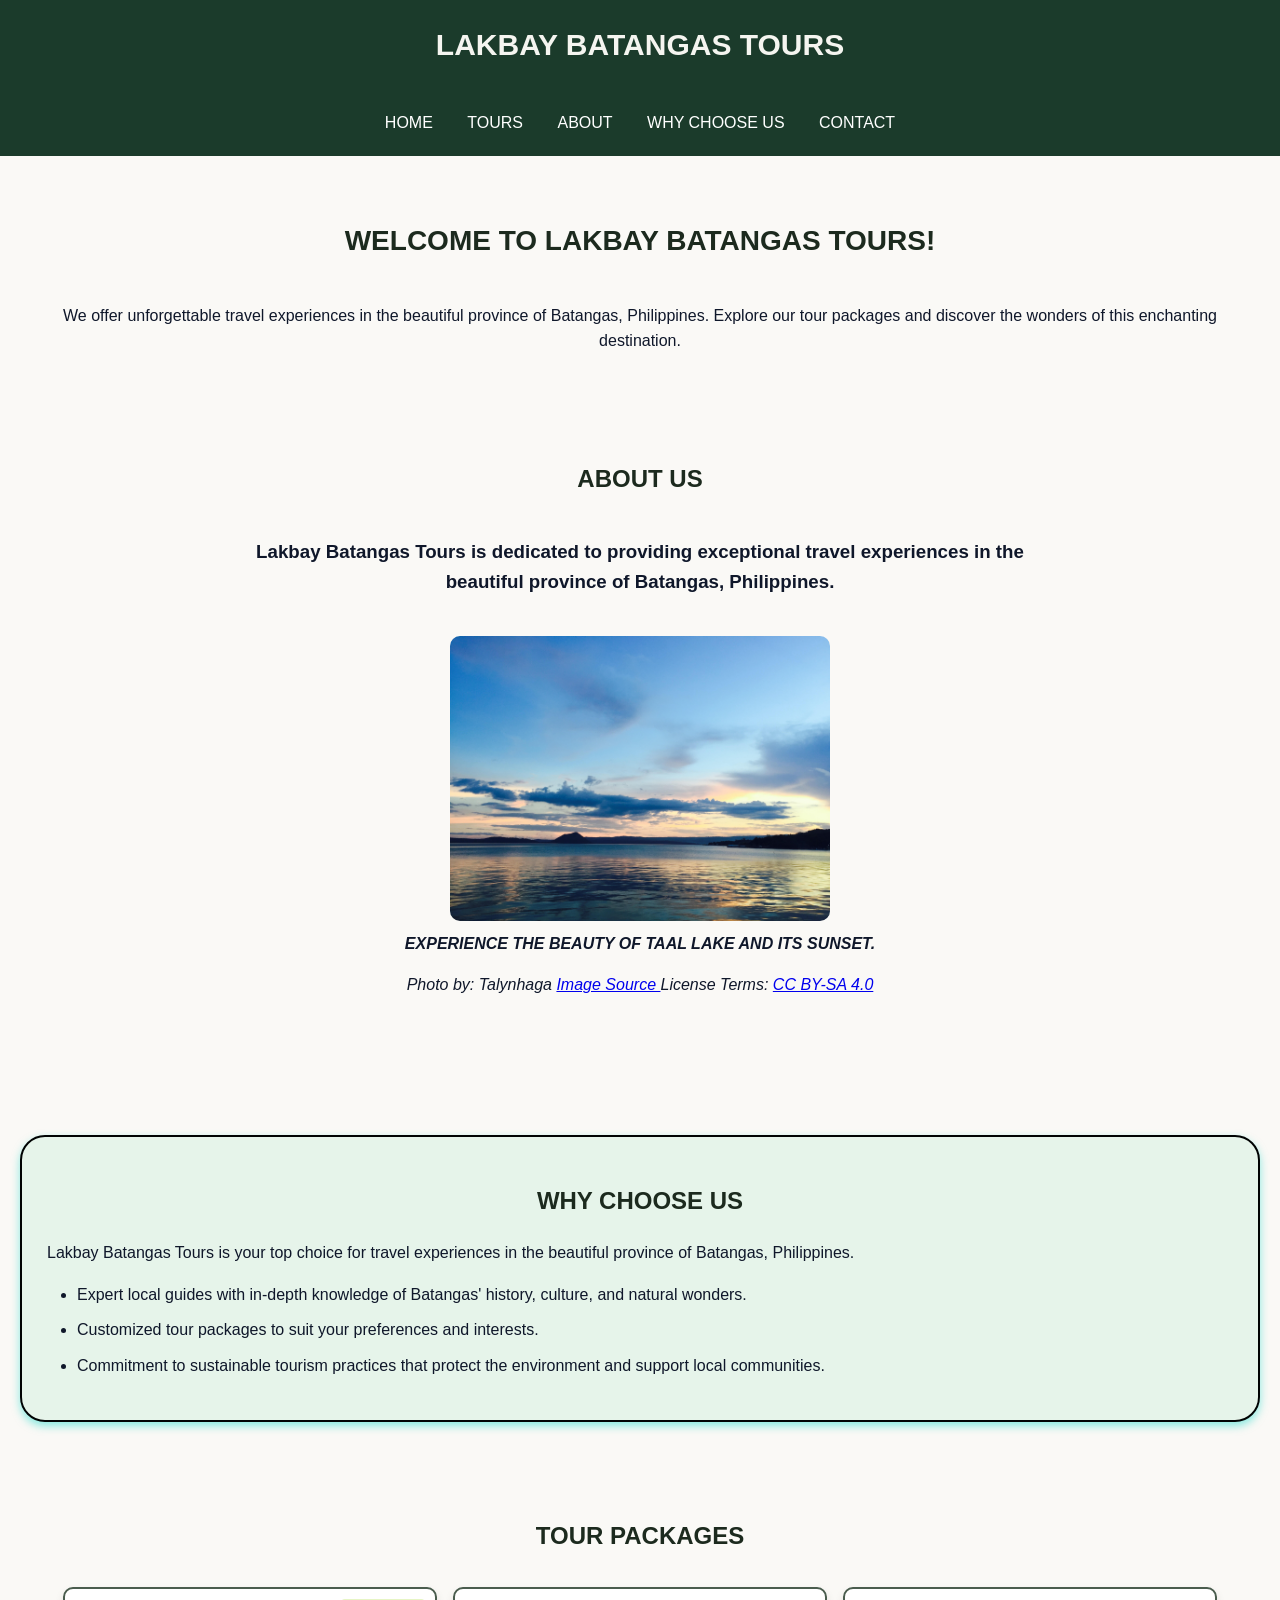
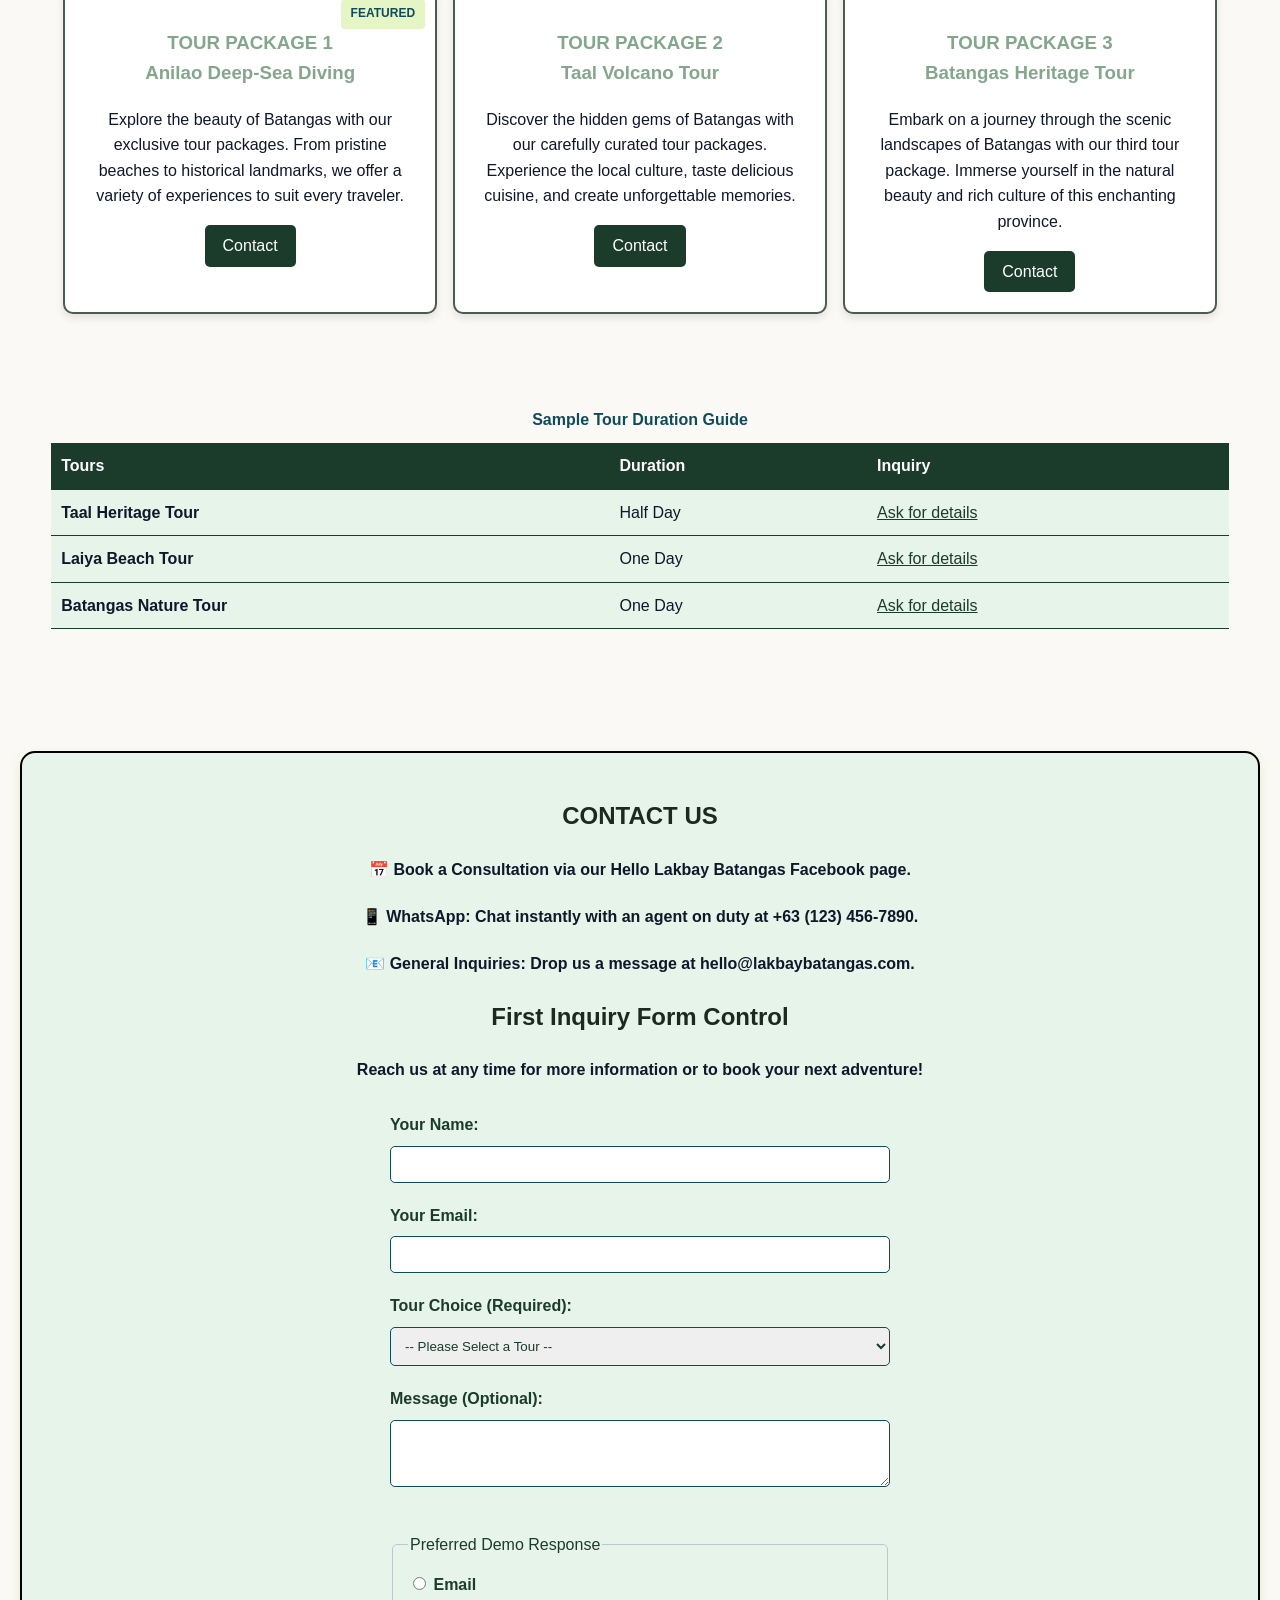
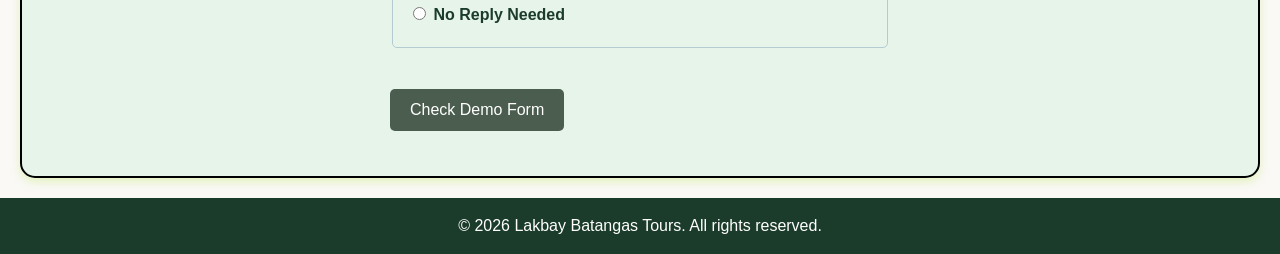
==== commit 1273fa89: "Final check" ====
--- a/index.html
+++ b/index.html
@@ -1,186 +1,332 @@
-<!doctype html>
+<!DOCTYPE html>
 <html lang="en">
+
 <head>
     <meta charset="UTF-8">
     <meta name="viewport" content="width=device-width, initial-scale=1.0">
+
     <title>Lakbay Batangas Tours</title>
-     <link rel="stylesheet" href="css/style.css">
+
+    <link rel="stylesheet" href="css/style.css">
 </head>
 
-
-<!DOCTYPE html>
-
-<div id="header">
-    <h1>LAKBAY BATANGAS TOURS</h1>
-</div>
-   <nav aria-label="Main navigation" id="main-navigation">
-            <a href="#home">Home</a>
-            <a href="#packages">Tours</a>
-            <a href="#about">About</a>
-            <a href="#why">Why Choose Us</a>
-            <a href="#contact">Contact</a>
+<body>
+
+  
+    <header id="header">
+        <h1>LAKBAY BATANGAS TOURS</h1>
+    </header>
+
+    
+    <nav aria-label="Main navigation" id="main-navigation">
+        <a href="#home">HOME</a>
+        <a href="#packages">TOURS</a>
+        <a href="#about">ABOUT</a>
+        <a href="#why">WHY CHOOSE US</a>
+        <a href="#contact">CONTACT</a>
     </nav>
 
-<body>
+    <main>
+        
+        <section id="home">
+            <h2>WELCOME TO LAKBAY BATANGAS TOURS!</h2>
+
+            <p>
+                We offer unforgettable travel experiences in the beautiful
+                province of Batangas, Philippines.
+                
+                Explore our tour packages and discover the wonders
+                of this enchanting destination.
+            </p>
+        </section>
+
+        <section id="about">
+            <h2>ABOUT US</h2>
+
+            <h3>
+                Lakbay Batangas Tours is dedicated to providing
+                exceptional travel experiences in the beautiful
+                province of Batangas, Philippines.
+            </h3>
+
+            <figure>
+                <img src="assets/images/taal-lake.jpg"
+                     alt="Beautiful view of Taal Lake at sunset"
+                     width="380"
+                     height="285">
+
+                <figcaption>
+                    EXPERIENCE THE BEAUTY OF TAAL LAKE AND ITS SUNSET.
+                </figcaption>
+
+                <p>
+                    Photo by: Talynhaga
+                    <a href="https://commons.wikimedia.org/wiki/File:Taal_Lake.jpg">
+                        Image Source
+                    </a>
+
+                    License Terms:
+                    <a href="https://creativecommons.org/licenses/by-sa/4.0/deed.en">
+                        CC BY-SA 4.0
+                    </a>
+                </p>
+            </figure>
+        </section>
+
+        <br><br>
+
     
- 
-<section id="home">
-    <h2>WELCOME TO LAKBAY BATANGAS TOURS!</h2>
-    <p> We offer unforgettable travel experiences in the beautiful province of Batangas, Philippines. <br> Explore our tour packages and discover the wonders of this enchanting destination.</p></section>
-<br>
-<br>
-
-<section id="about">
-    <h2>ABOUT US</h2>
-    <h3>Lakbay Batangas Tours is dedicated to providing exceptional travel experiences in the beautiful province of Batangas, Philippines.</h3>
-
-<figure>
-    <img src="assets/images/taal-lake.jpg" alt="Taal-Lake at Sunset" width="380" height="285">
-    <figcaption>EXPERIENCE THE BEAUTY OF TAAL LAKE AND ITS SUNSET..</figcaption>
-
-    <p>
-        Photo by: Talynhaga <a href="https://commons.wikimedia.org/wiki/File:Taal_Lake.jpg">Image Source</a>
-        License Terms: <a href="https://creativecommons.org/licenses/by-sa/4.0/deed.en">CC BY-SA 4.0</a>
-    </p>
-</figure>
-</section>
-<br>
-<br>
-
-<section id="why">
-    <h2>WHY CHOOSE US</h2>
-    <p>Lakbay Batangas Tours is your top choice for travel experiences in the beautiful province of Batangas, Philippines.<br>
-        <ul>
-            <li>Expert local guides with in-depth knowledge of Batangas' history, culture, and natural wonders.</li>
-            <li>Customized tour packages to suit your preferences and interests.</li>
-            <li>Commitment to sustainable tourism practices that protect the environment and support local communities.</li>
-        </ul>
-    </p>
-</section>
-<br>
-
-<article id="packages">
-        <h2>TOUR PACKAGES</h2>
-        <div class="container">
-       <article id="packages1" class="highlight">
-        <h3>TOUR PACKAGE 1 <br> Anilao Deep-Sea Diving</h3>
-        <p>Explore the beauty of Batangas with our exclusive tour packages. From pristine beaches to historical landmarks, <br> we offer a variety of experiences to suit every traveler.</p>
-        <a href="#contact">Contact</a>
-        <div id="featured">FEATURED</div>
-            </article>
+        <section id="why">
+            <h2>WHY CHOOSE US</h2>
+
+            <p>
+                Lakbay Batangas Tours is your top choice for travel
+                experiences in the beautiful province of Batangas,
+                Philippines.
+            </p>
+
+            <ul>
+                <li>
+                    Expert local guides with in-depth knowledge of
+                    Batangas' history, culture, and natural wonders.
+                </li>
+
+                <li>
+                    Customized tour packages to suit your preferences
+                    and interests.
+                </li>
+
+                <li>
+                    Commitment to sustainable tourism practices that
+                    protect the environment and support local communities.
+                </li>
+            </ul>
+        </section>
+
+        <br>
+
+     
+        <section id="packages">
+
+            <h2>TOUR PACKAGES</h2>
+
+            <div class="container">
+
+            
+                <article id="package1" class="highlight">
+                    <h3>
+                        TOUR PACKAGE 1
+                        <br>
+                        Anilao Deep-Sea Diving
+                    </h3>
+
+                    <p>
+                        Explore the beauty of Batangas with our exclusive
+                        tour packages. From pristine beaches to historical
+                        landmarks, we offer a variety of experiences to
+                        suit every traveler.
+                    </p>
+
+                    <a href="#contact">Contact</a>
+
+                    <div id="featured">FEATURED</div>
+                </article>
+
+                <article id="package2">
+                    <h3>
+                        TOUR PACKAGE 2
+                        <br>
+                        Taal Volcano Tour
+                    </h3>
+
+                    <p>
+                        Discover the hidden gems of Batangas with our
+                        carefully curated tour packages. Experience the
+                        local culture, taste delicious cuisine, and create
+                        unforgettable memories.
+                    </p>
+
+                    <a href="#contact">Contact</a>
+                </article>
+
+               
+                <article id="package3">
+                    <h3>
+                        TOUR PACKAGE 3
+                        <br>
+                        Batangas Heritage Tour
+                    </h3>
+
+                    <p>
+                        Embark on a journey through the scenic landscapes
+                        of Batangas with our third tour package. Immerse
+                        yourself in the natural beauty and rich culture
+                        of this enchanting province.
+                    </p>
+
+                    <a href="#contact">Contact</a>
+                </article>
+
+            </div>
+
+            <br><br>
+
           
-<article id="packages1">
-        <h3>TOUR PACKAGE 2 <br> Taal Volcano Tour</h3>
-        <p>Discover the hidden gems of Batangas with our carefully curated tour packages. Experience the local culture, <br>taste delicious cuisine, and create unforgettable memories.</p>
-        <a href="#contact">Contact</a>
-</article>
-    
-<article id="packages1">
-    <h3>TOUR PACKAGE 3 <br> Batangas Heritage Tour</h3>
-    <p>Embark on a journey through the scenic landscapes of Batangas with our third tour package. Immerse yourself in <br>the natural beauty and rich culture of this enchanting province.</p>
-    <a href="#contact">Contact</a>
-</article>
-</div>
-
-<br>
-<br>
-
-<table>  
-    <caption>Sample tour duration guide</caption> 
-<thead>
-    <tr>
-        <th scope="col"> Tours </th>
-        <th scope="col"> Duration </th>
-        <th scope="col"> Inquiry </th>
-    </tr>
-
-</thead>
-
-<tbody>
-
-    <tr>
-        <th scope="row"> Taal Heritage Tour </th>
-        <td> Half Day </td>
-        <td> <a href="#contact">Ask for details</a></td>
-    </tr>
-
-    <tr>
-        <th scope="row"> Laiya Beach Tour </th>
-        <td> One Day </td>
-        <td> <a href="#contact">Ask for details</a></td>
-    </tr>
-
-    <tr>
-        <th scope="row"> Batangas Nature Tour </th>
-        <td> One Day </td>
-        <td> <a href="#contact">Ask for details</a></td>
-    </tr>
-
-</tbody>
-
-</table>
-
-<br>
-<br>
-
-<section id="contact">
-        <h2>CONTACT US</h2>
-        <h4>📅 Book a Consultation via our Hello Lakbay Batangas Facebook page. </h4>
-        <h4>📱 WhatsApp: Chat instantly with an agent on duty at +63 (123) 456-7890.></h4>
-        <h4>📧 General Inquiries: Drop us a message at hello@lakbaybatangas.com.</h4>
-
-<br>
-   
-    <h2>First Inquiry Form Control</h2>
-    <p>Reach us at any time for more information or to book your next adventure!</p> 
-
-<form action="#contact" method="get">
-    <label for="vistor-name">Your Name:</label>
-    <input id="vistor-name" type="text" name="vistor_name">
-<br>
-
-    <label for="visitor-email">Your Email:</label>
-    <input id="visitor-email" type="email" name="visitor_email">    
-<br>
-
-    <label for="Tour (Required)">Tour Choice (Required): </label>
-
-<select id="Tour (Required)" name="Choice (Required)">
-        <option value="">-- Please Select a tour--</option>
-        <option value="Taal Heritage Tour">Anilao Deep-Sea Diving</option>
-        <option value="Taal Volcano Tour">Taal Volcano Tour</option>
-        <option value="Batangas Heritage Tour">Batangas Heritage Tour</option>
-</select>
-</section>
-
-<br>
-<br>
-
-
-<label for="message (optional)">Message(Optional):</label>
-<textarea id="message (optional)" name="message" rows="3" cols="28"></textarea>
-
-<br>
-<br>
-
-
-
-    <fieldset>
-            <legend>Preferred Demo Response</legend>
-            <input type="radio" id="email" name="response" value="email">
-            <label for="email">Email</label><br>
-            
-            <input type="radio" id="No Reply Needed" name="response" value="No Reply Needed">
-            <label for="No Reply Needed">No Reply Needed</label>
-          
-    </fieldset>
-            <button type="submit">Check Demo Form</button>
-    
-</form>
+            <table>
+
+                <caption>Sample Tour Duration Guide</caption>
+
+                <thead>
+                    <tr>
+                        <th scope="col">Tours</th>
+                        <th scope="col">Duration</th>
+                        <th scope="col">Inquiry</th>
+                    </tr>
+                </thead>
+
+                <tbody>
+
+                    <tr>
+                        <th scope="row">Taal Heritage Tour</th>
+                        <td>Half Day</td>
+                        <td>
+                            <a href="#contact">Ask for details</a>
+                        </td>
+                    </tr>
+
+                    <tr>
+                        <th scope="row">Laiya Beach Tour</th>
+                        <td>One Day</td>
+                        <td>
+                            <a href="#contact">Ask for details</a>
+                        </td>
+                    </tr>
+
+                    <tr>
+                        <th scope="row">Batangas Nature Tour</th>
+                        <td>One Day</td>
+                        <td>
+                            <a href="#contact">Ask for details</a>
+                        </td>
+                    </tr>
+
+                </tbody>
+
+            </table>
+
+        </section>
+
+        <br><br>
+
+        <section id="contact">
+
+            <h2>CONTACT US</h2>
+
+            <h4>
+                📅 Book a Consultation via our Hello Lakbay Batangas Facebook page.
+            </h4>
+
+            <h4>
+                📱 WhatsApp: Chat instantly with an agent on duty at
+                +63 (123) 456-7890.
+            </h4>
+
+            <h4>
+                📧 General Inquiries: Drop us a message at
+                hello@lakbaybatangas.com.
+            </h4>
+
+            <h2>First Inquiry Form Control</h2>
+
+           <h4>
+                Reach us at any time for more information or to book
+                your next adventure!
+            </h4>
+
+            <form action="#contact" method="get">
+
+                <label for="visitor-name">Your Name:</label>
+                <input id="visitor-name"
+                       type="text"
+                       name="visitor_name">
+
+                <br>
+
+                <label for="visitor-email">Your Email:</label>
+                <input id="visitor-email"
+                       type="email"
+                       name="visitor_email">
+
+                <br>
+
+                <label for="tour-choice">
+                    Tour Choice (Required):
+                </label>
+
+                <select id="tour-choice"
+                        name="tour_choice"
+                        required>
+
+                    <option value="">-- Please Select a Tour --</option>
+
+                    <option value="Anilao Deep-Sea Diving">
+                        Anilao Deep-Sea Diving
+                    </option>
+
+                    <option value="Taal Volcano Tour">
+                        Taal Volcano Tour
+                    </option>
+
+                    <option value="Batangas Heritage Tour">
+                        Batangas Heritage Tour
+                    </option>
+
+                </select>
+
+                <br>
+
+                <label for="message">
+                    Message (Optional):
+                </label>
+
+                <textarea id="message" name="message" rows="3" cols="28"></textarea>
+
+                <br><br>
+
+                <fieldset>
+
+                    <legend>Preferred Demo Response</legend>
+
+                    <input type="radio"
+                           id="email"
+                           name="response"
+                           value="email">
+
+                    <label for="email">Email</label>
+
+                    <br>
+
+                    <input type="radio"
+                           id="no-reply-needed"
+                           name="response"
+                           value="no-reply-needed">
+
+                    <label for="no-reply-needed">
+                        No Reply Needed
+                    </label>
+
+                </fieldset>
+
+                <br>
+                <button type="submit">Check Demo Form</button>
+
+            </form>
+        </section>
+    </main>
+
+    <footer style="text-align: center;">
+        © 2026 Lakbay Batangas Tours. All rights reserved.
+    </footer>
 
 </body>
-<footer style="text-align:center;">
-     © 2026 Lakbay Batangas Tours. All rights reserved.  
- </footer>
-</html>
-</DOCTYPE>+</html>
--- a/css/style.css
+++ b/css/style.css
@@ -1,172 +1,444 @@
 
 
-nav {
-  position: sticky;
-  background-color: #104b5a;
-  color: white;
-  z-index: 1000;
-  text-align: center;
-}
+* {
+    box-sizing: border-box;
+}
+
+html {
+    scroll-behavior: smooth;
+    scroll-padding-top: 70px;
+}
+
+body {
+    background-color: #FAF9F6;
+    font-family: Arial, Helvetica, sans-serif;
+    color: #0F172A;
+    margin: 0;
+    padding: 0;
+    line-height: 1.6;
+}
+
+p {
+    color: #0F172A;
+    font-size: 16px;
+}
+
+
+#header {
+    background-color: #1B3B2B;
+    color:#F5F5F0;
+    text-align: center;
+    padding: 20px;
+    border: 1px solid #1B3B2B;
+}
+
+#header h1 {
+    margin: 0;
+    font-size: 30px;
+    text-font: bold;
+}
+
+
+
+
+#main-navigation {
+    position: sticky;
+    top: 0;
+    background-color: #1B3B2B;
+    color:#F5F5F0;
+    z-index: 1000;
+    text-align: center;
+    padding: 10px;
+    text: bold;
+}
+
 nav a {
     color: white;
     text-decoration: none;
     padding: 10px 15px;
     display: inline-block;
-}
+    transition: 0.3s;
+}
+
 nav a:hover {
-    color: black;
-}
-
-body {
-    background-color: rgb(213, 247, 247);
-    font-family: Arial, sans-serif;
-    color: #120061;
-    margin: 0;
-    padding: 0;
-    line-height: 1.6;
-}
-    
-
-p {
-    color: #000000;
-    font-size: 16px;
-
-}
-section#home {
-    align-items: center;
+    color: #104b5a;
+    background-color: white;
+    border-radius: 5px;
+}
+
+
+
+
+main {
+    width: 100%;
+    margin: auto;
+}
+
+section {
+    padding: 30px 4%;
+    scroll-margin-top: 70px;
+}
+
+section h2 {
+    color: #1C2A1E;
+    text-align: center;
+}
+
+
+
+
+#home {
     display: flex;
     flex-direction: column;
+    align-items: center;
     justify-content: center;
-}
-
-section#about {
-    align-items: center;
+    text-align: center;
+    min-height: 250px;
+    padding: 40px 20px;
+}
+
+#home h2 {
+    font-size: 28px;
+}
+
+
+
+
+#about {
     display: flex;
     flex-direction: column;
+    align-items: center;
     justify-content: center;
-}
-
-section#why {
-    align-items: center;
-    display: flex;
-    flex-direction: column;
-    justify-content: center;
-}
-img {
+    text-align: center;
+    color:#0F172A;
+}
+
+#about h3 {
+    max-width: 800px;
+}
+
+figure {
+    text-align: center;
+    font-style: italic;
+    margin: 20px auto;
+    max-width: 100%;
+}
+
+figure img {
     display: block;
-    margin: 0 auto;
     width: 380px;
     max-width: 100%;
-}
-
-figure {
-    text-align: center;
-    font-style: italic;
+    height: auto;
+    margin: 0 auto;
+    border-radius: 10px;
+}
+
+figcaption {
     margin-top: 10px;
-}
-section {
-    padding: 20px 2%;
-}
-
-footer {
+    font-weight: bold;
+}
+
+
+
+
+#why {
+    padding: 25px;
+    border: 2px solid #010303;
+    background-color: #E6F4EA;
+    font-family: Arial, sans-serif;
+    border-radius: 25px;
+    box-shadow: 0 4px 8px rgba(23, 218, 202, 0.5);
+    margin: 20px;
+}
+
+#why ul {
+    padding-left: 30px;
+}
+
+#why li {
+    margin-bottom: 10px;
+}
+
+
+
+#packages {
+    padding: 30px 4%;
+}
+
+.container {
+    display: grid;
+    grid-template-columns: repeat(3, 1fr);
+    gap: 16px;
+    padding: 12px;
+    min-height: 180px;
+}
+
+.container article {
+    position: relative;
+    border: 2px solid #4A5D4E;
+    background-color: #ffffff;
+    padding: 20px;
+    border-radius: 10px;
+    text-align: center;
+    box-shadow: 0 4px 8px rgba(0, 0, 0, 0.1);
+}
+
+.container article h3 {
+    color: #84a78c
+}
+
+.container article a {
+    display: inline-block;
+    background-color: #1B3B2B;
     color: white;
-    text-align: center;
-    padding: 10px 0;
-    margin: 0;
-    background-color:#104b5a;
-}
+    padding: 8px 18px;
+    text-decoration: none;
+    border-radius: 5px;
+}
+
+.container article a:hover {
+    background-color: rgba(206, 235, 139, 0.5);
+    color:  #1B3B2B;
+}
+
+
+
+.highlight {
+    background-color: #9ff0f0;
+    position: relative;
+}
+
+#featured {
+    position: absolute;
+    top: 10px;
+    right: 10px;
+    background-color: rgba(206, 235, 139, 0.5);
+    color: #104b5a;
+    padding: 5px 10px;
+    border-radius: 4px;
+    font-weight: bold;
+    font-size: 12px;
+}
+
+
+
 
 table {
     width: 100%;
-    margin: 10px 0;
-    border-radius: 5px;
-    background-color: #91cccc;
+    margin: 20px 0;
+    border-radius: 5px;
+    background-color: #E6F4EA;
     border-collapse: collapse;
+}
+
+caption {
+    font-weight: bold;
+    padding: 10px;
+    color: #104b5a;
 }
 
 th,
 td {
     padding: 10px;
     text-align: left;
-    border-bottom: 1px solid #ddd;
-}
+    border-bottom: 1px solid #1B3B2B;
+}
+
 thead {
-    background-color:#104b5a;
+    background-color:  #1B3B2B;
     color: white;
 }
+
 table a {
-    color:#104b5a;
-}
-
-
-.container{
-  display: grid;
-  border: 2px solid #034d36;
-  padding: 12px;
-  flex-direction: row;
-  gap: 16px;
-  min-height: 180px;
-  justify-content: space-between;
-  align-items: center;
-  grid-template-columns: 1fr 1fr;
-  gap: 16px;
-}
-
-#packages1{
-    border: 2px solid #72e4ec;
-}
-
-.highlight{
-    position: relative;
-    background-color: #6ecece;
-    grid-column: span 2;
-
-}
-
-
-#featured {
-    position: absolute;
-    top: 0;
-    right: 20px;
-    background-color:rgb(160, 234, 236);
-    border-radius: 4px;
-}
-
-#why {
-    padding:15px;
-    border:2px solid #010303;
-    background-color: #bfecec;
-    font-style: sans-serif;
-    border-radius: 25px;
-    box-shadow: 0 4px 8px rgba(23, 218, 202, 0.793);
-}
-
-#contact{
-    padding:15px;
-    border:2px solid #000000;
-    background-color: #a0f1fc;
-    font-style: sans-serif;
-    border-radius: 25px;
-    box-shadow: 0 4px 8px rgba(206, 235, 139, 0.793);
-
-}
-#contact p{
-    font-size: 18px;
-    line-height: 1.6;
-    color: #000000;
-}
-
-#main-navigation {
-    position: sticky;
-    top: 0;
-    background-color: #104b5a;
+    color: #1B3B2B;
+}
+
+
+
+
+#contact {
+    padding: 25px;
+    border: 2px solid #000000;
+    background-color: #E6F4EA;
+    font-family: Arial, sans-serif;
+    text-align: center;
+    border-radius: 15px;
+    box-shadow: 0 4px 8px rgba(206, 235, 139, 0.5);
+    margin: 20px;
+}
+
+
+
+
+
+form {
+    max-width: 500px;
+    margin: 20px auto;
+    text-align: left;
+    color: #1B3B2B;
+}
+
+form label {
+    display: inline-block;
+    margin: 8px 0;
+    font-weight: bold;
+}
+
+input,
+select,
+textarea {
+    width: 100%;
+    padding: 10px;
+    margin-bottom: 12px;
+    border: 1px solid #104b5a;
+    border-radius: 5px;
+    font-family: Arial, sans-serif;
+    color: #1B3B2B;
+}
+
+
+fieldset {
+    border: 1px solid #b4cbd1;
+    border-radius: 5px;
+    padding: 15px;
+    margin-bottom: 15px;
+}
+
+fieldset input {
+    width: auto;
+}
+
+fieldset label {
+    display: inline;
+}
+
+button {
+    background-color: #4A5D4E;
     color: white;
-    z-index: 1000;
-    text-align: center;
-}
-
-#header {
-    background-color: #104b5a;
+    border: none;
+    padding: 12px 20px;
+    border-radius: 5px;
+    cursor: pointer;
+    font-size: 16px;
+}
+
+button:hover {
+    background-color:  rgba(206, 235, 139, 0.5);
+    color:#1B3B2B;
+}
+
+
+
+
+footer {
     color: white;
-    border: 1px solid #104b5a;
+    text-align: center;
+    padding: 15px;
+    margin: 0;
+    background-color: #1B3B2B;
+}
+
+
+
+
+
+
+
+@media screen and (max-width: 768px) {
+
+    .container {
+        grid-template-columns: repeat(2, 1fr);
+    }
+
+    .highlight {
+        grid-column: span 2;
+    }
+
+    #header h1 {
+        font-size: 24px;
+    }
+
+    nav a {
+        padding: 8px;
+    }
+
+}
+
+
+
+
+@media screen and (max-width: 480px) {
+
+    body {
+        font-size: 14px;
+    }
+
+    #header {
+        padding: 15px 10px;
+    }
+
+    #header h1 {
+        font-size: 21px;
+    }
+
+    #main-navigation {
+        padding: 5px;
+    }
+
+    nav a {
+        display: inline-block;
+        padding: 8px 6px;
+        font-size: 13px;
+    }
+
+    section {
+        padding: 20px 12px;
+    }
+
+    #home h2 {
+        font-size: 22px;
+    }
+
+    figure img {
+        width: 100%;
+        max-width: 380px;
+        height: auto;
+    }
+
+    .container {
+        grid-template-columns: 1fr;
+        padding: 5px;
+    }
+
+    .highlight {
+        grid-column: span 1;
+    }
+
+    #why {
+        margin: 10px;
+        padding: 15px;
+    }
+
+    #contact {
+        margin: 10px;
+        padding: 15px;
+    }
+
+    table {
+        font-size: 12px;
+    }
+
+    th,
+    td {
+        padding: 7px;
+    }
+
+    form {
+        width: 100%;
+    }
+
+    footer {
+        font-size: 13px;
+    }
+
 }
